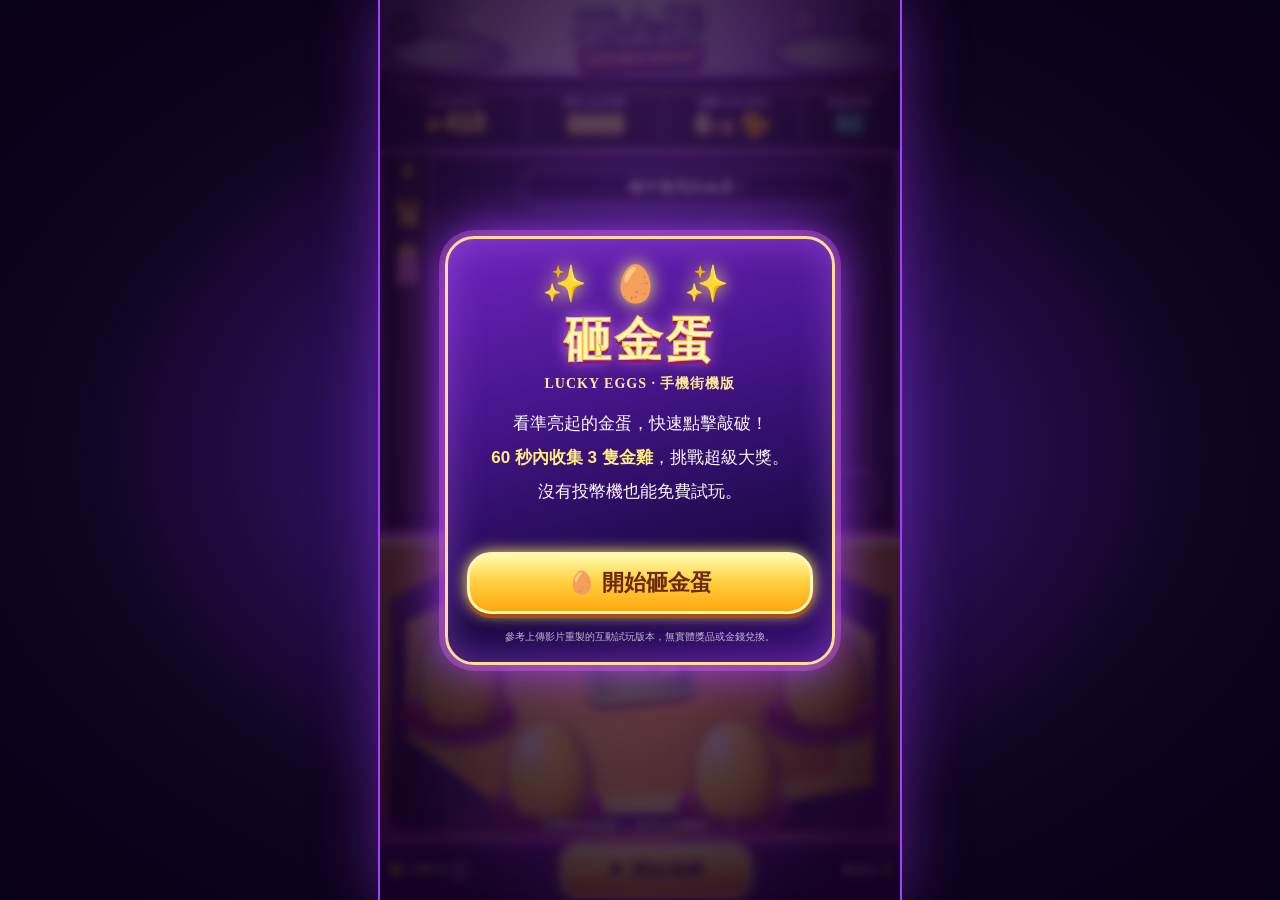
==== index.html @ d040d7f3 "Add files via upload" ====
<!doctype html>
<html lang="zh-Hant">
<head>
  <meta charset="utf-8">
  <meta name="viewport" content="width=device-width, initial-scale=1, viewport-fit=cover, maximum-scale=1, user-scalable=no">
  <meta name="theme-color" content="#421b8f">
  <meta name="apple-mobile-web-app-capable" content="yes">
  <meta name="apple-mobile-web-app-status-bar-style" content="black-translucent">
  <meta name="apple-mobile-web-app-title" content="砸金蛋">
  <meta name="description" content="觸控六顆金蛋，挑戰在限時內收集三隻金雞！">
  <link rel="manifest" href="./manifest.webmanifest">
  <link rel="icon" href="./assets/icon.svg" type="image/svg+xml">
  <link rel="stylesheet" href="./styles.css">
  <script src="./game.js" defer></script>
  <title>砸金蛋 Lucky Eggs｜手機遊戲</title>
</head>
<body>
  <main class="cabinet" id="app" aria-label="砸金蛋手機遊戲">
    <header class="marquee">
      <div class="little-egg left" aria-hidden="true">✦</div>
      <div class="logo">
        <span class="logo-cn">砸金蛋</span>
        <span class="logo-en">LUCKY EGGS</span>
      </div>
      <div class="little-egg right" aria-hidden="true">✦</div>
      <button class="round-icon audio-button" id="audioButton" aria-label="開啟或關閉音效" title="切換音效">🔊</button>
      <button class="round-icon help-button" id="helpButton" aria-label="遊戲說明" title="遊戲說明">?</button>
    </header>

    <div class="scorebar" aria-live="off">
      <div class="score-cell jackpot-cell"><span class="score-label">JACKPOT</span><b><span class="coin-glyph">★</span><span id="jackpotValue">410</span></b></div>
      <div class="score-cell"><span class="score-label">得分 SCORE</span><b id="scoreValue">0000</b></div>
      <div class="score-cell golden-cell"><span class="score-label">金雞 GOLDEN</span><b><span id="goldValue">0</span><small> / 3</small> 🐤</b></div>
      <div class="score-cell time-cell"><span class="score-label">剩餘時間</span><b id="timeValue">60</b></div>
    </div>

    <section class="video-scene" id="scene" aria-label="金蛋獎台">
      <div class="ribbon-left"><span>➜</span><strong>集滿 <em>3</em> 隻金雞</strong><strong>挑戰超級大獎</strong></div>
      <div class="scene-lights" aria-hidden="true"></div>
      <div class="scene-info" id="sceneInfo">敲中發亮的金蛋！</div>
      <div class="stage-spot s1" data-stage="0"></div>
      <div class="stage-spot s2" data-stage="1"></div>
      <div class="stage-spot s3" data-stage="2"></div>
      <div class="stage-spot s4" data-stage="3"></div>
      <div class="stage-spot s5" data-stage="4"></div>
      <div class="stage-spot s6" data-stage="5"></div>
      <div class="center-flash" id="centerFlash" aria-hidden="true"><div class="flash-egg">🥚</div><div class="flash-label"></div></div>
      <div class="stage-message" id="stageMessage" aria-live="polite">準備好就開始遊戲</div>
      <div class="round-progress" aria-label="回合進度"><div id="roundProgress"></div></div>
    </section>

    <section class="egg-console" aria-label="敲擊控制盤">
      <div class="console-outline" aria-hidden="true"></div>
      <div class="console-sparkles" aria-hidden="true">✦ <span>✧</span> ✦</div>
      <div class="egg-grid" id="eggGrid">
        <button type="button" class="egg-button e1" data-index="0" aria-label="敲擊第1顆金蛋"><span class="ring"></span><span class="egg-shape"><i></i></span><span class="egg-number">1</span></button>
        <button type="button" class="egg-button e2" data-index="1" aria-label="敲擊第2顆金蛋"><span class="ring"></span><span class="egg-shape"><i></i></span><span class="egg-number">2</span></button>
        <button type="button" class="egg-button e3" data-index="2" aria-label="敲擊第3顆金蛋"><span class="ring"></span><span class="egg-shape"><i></i></span><span class="egg-number">3</span></button>
        <button type="button" class="egg-button e4" data-index="3" aria-label="敲擊第4顆金蛋"><span class="ring"></span><span class="egg-shape"><i></i></span><span class="egg-number">4</span></button>
        <button type="button" class="egg-button e5" data-index="4" aria-label="敲擊第5顆金蛋"><span class="ring"></span><span class="egg-shape"><i></i></span><span class="egg-number">5</span></button>
        <button type="button" class="egg-button e6" data-index="5" aria-label="敲擊第6顆金蛋"><span class="ring"></span><span class="egg-shape"><i></i></span><span class="egg-number">6</span></button>
      </div>
      <div class="coin-basket" aria-hidden="true"><span class="basket-rim"></span><span class="basket-coins">🪙 🪙 🪙</span><span class="basket-label">LUCKY</span></div>
      <div class="console-tip" id="consoleTip">點擊發光金蛋 ・ 也可以按鍵盤 1～6</div>
    </section>

    <footer class="machine-footer">
      <div class="credit-count">🪙 代幣 <strong id="creditValue">5</strong> <button id="addCoinButton" type="button" aria-label="增加試玩代幣">＋</button></div>
      <button class="start-button" id="startButton" type="button">▶ 開始遊戲</button>
      <div class="best-count">最高分 <strong id="bestValue">0</strong></div>
    </footer>

    <canvas id="particleCanvas" aria-hidden="true"></canvas>

    <div class="modal-layer" id="modalLayer">
      <div class="modal-shade"></div>
      <div class="modal-card" role="dialog" aria-modal="true" aria-labelledby="modalTitle">
        <div class="modal-deco">✨ 🥚 ✨</div>
        <h1 id="modalTitle">砸金蛋</h1>
        <p class="modal-lead" id="modalLead">Lucky Eggs · 手機街機版</p>
        <div class="modal-description" id="modalDescription">
          看準亮起的金蛋，快速點擊敲破！<br>
          <b>60 秒內收集 3 隻金雞</b>，挑戰超級大獎。<br>
          沒有投幣機也能免費試玩。
        </div>
        <div class="modal-stats" id="modalStats" hidden></div>
        <button class="modal-play" id="modalAction" type="button">🥚 開始砸金蛋</button>
        <button class="modal-secondary" id="modalSecondary" type="button" hidden>返回遊戲</button>
        <p class="modal-footnote" id="modalFootnote">參考上傳影片重製的互動試玩版本，無實體獎品或金錢兌換。</p>
      </div>
    </div>
  </main>
</body>
</html>
---- styles.css ----
:root{color-scheme:dark;--gold:#fff37d;--orange:#ffc42d;--pink:#ff61ed;--purple:#51209b;--night:#180737;--ink:#0b0620;font-family:-apple-system,BlinkMacSystemFont,"Noto Sans TC","Microsoft JhengHei",Arial,sans-serif;-webkit-tap-highlight-color:transparent}
*{box-sizing:border-box}html,body{margin:0;padding:0;width:100%;height:100%;overflow:hidden}body{background:radial-gradient(ellipse at center,#471c93,#100421 63%,#080015);touch-action:manipulation;-webkit-user-select:none;user-select:none}button{font:inherit;cursor:pointer;touch-action:manipulation}button:focus-visible{outline:3px solid #fff;outline-offset:3px}button:disabled{cursor:default}
.cabinet{position:relative;isolation:isolate;width:100%;max-width:520px;height:100vh;height:100dvh;margin:0 auto;padding-top:env(safe-area-inset-top,0px);padding-bottom:env(safe-area-inset-bottom,0px);overflow:hidden;display:grid;grid-template-rows:9% 8% 42% 34% 7%;color:#fff;box-shadow:0 0 0 2px #a93dff,0 0 60px #a53bff77, inset 0 0 24px #b158ff77;background:linear-gradient(96deg,#531aba 0%,#23064f 7%,#14082f 50%,#220a51 94%,#6c23c9 100%)}
.cabinet:before{content:"";position:absolute;inset:0 0 auto;height:18%;pointer-events:none;z-index:1;background:radial-gradient(ellipse at 50% -10%,#fabcff99,transparent 66%)}
.marquee{position:relative;z-index:4;min-height:0;display:flex;align-items:center;justify-content:center;background:linear-gradient(100deg,#7042d2 0%,#e9b9ff 18%,#fbecff 49%,#ca85fa 77%,#673acc);border-radius:0 0 22% 22%/0 0 16% 16%;border-bottom:4px solid #6620a2;box-shadow:0 5px 0 #250a53,0 7px 16px #ff79e3ab,inset 0 -7px 10px #bc60ecbb;overflow:hidden}
.marquee:before,.marquee:after{content:"";position:absolute;bottom:8%;width:21%;height:36%;border-radius:50%;border:4px solid #ab66e5;background:radial-gradient(circle at 34% 27%,#fff5ff,#be87ef 65%,#8b4dcc);box-shadow:0 2px 8px #2a0568;opacity:.9}.marquee:before{left:2%}.marquee:after{right:2%}
.logo{z-index:2;text-align:center;transform:rotate(-2deg);line-height:1;filter:drop-shadow(0 3px 1px #2a115c)}.logo-cn{display:block;font-weight:1000;letter-spacing:1px;font-size:clamp(24px,8vw,42px);white-space:nowrap;color:#fff8ff;-webkit-text-stroke:2px #7448b9;text-shadow:2px 3px #5714b0,-2px -1px #e8b4ff,0 0 16px #fff}.logo-en{display:inline-block;margin-top:1px;min-width:106px;padding:2px 14px 3px;background:linear-gradient(#e764dd,#9529bd);clip-path:polygon(0 0,100% 0,94% 100%,6% 100%);font-family:Georgia,serif;font-size:clamp(9px,2.8vw,14px);letter-spacing:1.2px;font-weight:1000;color:#fff7bf;text-shadow:0 2px #58217c}
.little-egg{position:absolute;top:12%;z-index:0;color:#fff;font-size:18px;text-shadow:0 0 8px #fff}.little-egg.left{left:17%}.little-egg.right{right:17%}
.round-icon{position:absolute;z-index:8;top:13%;height:31px;width:31px;border-radius:50%;border:1px solid #fff7d3a3;background:#49197fbb;color:#ffedff;box-shadow:0 2px 5px #350e52;font-size:16px;display:grid;place-items:center}.audio-button{left:9px}.help-button{right:9px;font-weight:900}
.scorebar{min-height:0;z-index:3;position:relative;display:grid;grid-template-columns:1.14fr 1.1fr 1.1fr .75fr;gap:3px;padding:7px 5px 5px;background:linear-gradient(#241039,#33146d 55%,#27093d);border-bottom:3px solid #bd74ff;box-shadow:0 4px 12px #dd32ff77}
.score-cell{min-width:0;display:flex;flex-direction:column;justify-content:center;align-items:center;border-radius:9px;border:1px solid #d17df87a;background:linear-gradient(180deg,#3e195fcf,#140b32ed);box-shadow:inset 0 1px 8px #9361de33}
.score-label{white-space:nowrap;font-size:clamp(8px,2.1vw,11px);font-weight:900;color:#e6afff;text-shadow:0 0 4px #c95dff}.score-cell b{font-weight:1000;white-space:nowrap;font-size:clamp(17px,5vw,25px);color:#fff2a5;font-variant-numeric:tabular-nums;text-shadow:0 0 8px #ffba24,0 2px #b96d00}.golden-cell b{color:#fffaf4}.golden-cell b small{font-size:.65em;color:#ffa6ee}.time-cell b{color:#8dfbff;text-shadow:0 0 9px #00d9f7}.time-cell.urgent b{color:#ff6d82;animation:danger .45s ease-in-out infinite alternate}.coin-glyph{color:#ffcf42;font-size:.77em;margin-right:2px}
.video-scene{min-height:0;position:relative;overflow:hidden;background:radial-gradient(ellipse at 50% 70%,#b71bfc66,transparent 75%),url('./assets/arcade-stage.webp') center center / 100% 100% no-repeat,#211155;border-right:5px solid #a55efd;border-left:5px solid #6f20b6;box-shadow:inset 0 0 26px #27094e,inset 0 -20px 45px #190327}
.video-scene:before{content:"";inset:0;position:absolute;pointer-events:none;background:linear-gradient(90deg,#18013aa3 0,transparent 17%,transparent 80%,#160535aa 100%),linear-gradient(0deg,#140426d2,transparent 25%,transparent 85%,#18092abb);z-index:1}
.video-scene:after{content:"";inset:0;position:absolute;pointer-events:none;z-index:1;opacity:.3;background-image:radial-gradient(circle,#fff 1.2px,transparent 1.7px),radial-gradient(circle,#fd9bff 2px,transparent 3px);background-size:45px 55px,97px 89px;background-position:10px 7px,18px 33px;animation:twinkle 4s infinite alternate}
.ribbon-left{position:absolute;top:0;bottom:5%;left:0;z-index:4;writing-mode:vertical-rl;display:flex;align-items:center;gap:5px;padding:8px 5px 7px;background:linear-gradient(90deg,#080512,#3a1c38,#120820);border-right:2px solid #b35cfe;box-shadow:4px 0 8px #310a4d;letter-spacing:2px;font-weight:1000;font-size:clamp(14px,4vw,21px)}.ribbon-left strong:first-of-type{color:#ffd733;text-shadow:1px 2px #42220a}.ribbon-left strong:last-of-type{color:#ff8ada;text-shadow:-1px -1px #fff0c9,1px 2px #580c5a}.ribbon-left em{font-style:normal;font-size:1.45em}.ribbon-left>span{color:#ffd34a}
.scene-lights{position:absolute;inset:5% 0 0 11%;opacity:.45;pointer-events:none;background:conic-gradient(from 0deg at 50% 38%,transparent 0 25deg,#d57fff33 27deg,transparent 50deg,#a9a6ff26 75deg,transparent 100deg,#ffd6ff33 130deg,transparent 145deg,transparent 360deg);animation:rotateLights 16s linear infinite}
.scene-info{position:absolute;z-index:5;top:5%;left:27%;width:65%;padding:5px 6px;text-align:center;border:1px solid #e99ff780;border-radius:50px;background:#270554c7;color:#ffe5fc;font-size:clamp(11px,2.6vw,15px);font-weight:900;box-shadow:0 0 15px #893ef7;animation:popIn .3s both;white-space:nowrap}
.stage-spot{position:absolute;z-index:3;width:15%;aspect-ratio:1;opacity:0;transform:translate(-50%,-50%) scale(.4);border:4px solid #fbf7ae;border-radius:50%;background:radial-gradient(circle,#fff7ac 0,#ffb400a5 27%,#fc15e055 45%,transparent 70%);box-shadow:0 0 12px 9px #ffeb59,0 0 28px 16px #ee40fb;pointer-events:none;transition:opacity .15s,transform .15s}.stage-spot.active{opacity:1;transform:translate(-50%,-50%) scale(1.2);animation:spotPulse .6s linear infinite alternate}.stage-spot.s1{left:37%;top:61%}.stage-spot.s2{left:68%;top:61%}.stage-spot.s3{left:18%;top:72%}.stage-spot.s4{left:85%;top:72%}.stage-spot.s5{left:37%;top:82%}.stage-spot.s6{left:70%;top:82%}
.center-flash{position:absolute;z-index:11;left:55%;top:52%;transform:translate(-50%,-50%) scale(.3);opacity:0;pointer-events:none;text-align:center;transition:opacity .14s,transform .18s}.center-flash.show{opacity:1;transform:translate(-50%,-50%) scale(1)}.flash-egg{font-size:clamp(63px,20vw,100px);line-height:1.1;filter:drop-shadow(0 0 25px #ffee3f) drop-shadow(0 0 10px #f877ff);animation:eggBurst .6s ease-out}.flash-label{color:#fff8ad;font-size:clamp(18px,6vw,28px);font-weight:1000;-webkit-text-stroke:1px #a8388c;text-shadow:0 0 12px #ff8eee,0 3px #6b1981;white-space:nowrap}
.stage-message{position:absolute;z-index:5;bottom:6%;left:24%;width:73%;font-size:clamp(12px,3.2vw,17px);font-weight:1000;text-align:center;padding:6px 9px;border-radius:16px;color:#fff8cc;background:#36105ccf;border:1px solid #d083f7;box-shadow:0 0 12px #d03dff79;text-shadow:0 0 5px #ff7ed0;pointer-events:none}
.round-progress{position:absolute;z-index:6;left:16%;bottom:1.5%;height:4px;width:79%;overflow:hidden;border-radius:6px;background:#b678ca54}.round-progress>div{width:0;height:100%;background:linear-gradient(90deg,#7cf7ff,#fff2ad,#ff5fff);box-shadow:0 0 10px #ff93fe;transition:width .1s linear}
.egg-console{min-height:0;position:relative;overflow:hidden;background:radial-gradient(ellipse at 52% 27%,#ffe38c 0%,#eebc2d 35%,#d28a16 70%,#7c25af 99%);border-top:7px solid #f65ee6;box-shadow:inset 0 7px 7px #fffd9b,0 -7px 23px #fc37fd}
.egg-console:before{position:absolute;content:"";inset:1% 2% 2%;border-radius:20px;background:linear-gradient(105deg,#71219a,#140b48 14%,#502387 26%,#7334aa 45%,#320660 67%,#250a51 83%,#7216be);clip-path:polygon(24% 0,75% 0,100% 20%,100% 100%,0 100%,0 20%);box-shadow:0 0 20px #400b5d;opacity:.93}
.console-outline{position:absolute;inset:8% 5% 8%;background:linear-gradient(125deg,#fada58,#ffb524 40%,#ffe86e 70%,#f0a014);clip-path:polygon(27% 0%,75% 0%,100% 29%,100% 89%,68% 100%,22% 100%,0% 70%,0% 24%);filter:drop-shadow(0 6px 5px #1d0b21)}
.console-outline:after{content:"";position:absolute;inset:8%;background:linear-gradient(120deg,#fbcf58,#f5ad24 57%,#d67914);clip-path:polygon(23% 0,73% 0,100% 30%,100% 90%,65% 100%,20% 100%,0 70%,0 25%)}
.console-sparkles{position:absolute;z-index:2;width:100%;text-align:center;top:16%;color:#fffaac;font-size:18px;letter-spacing:50px;opacity:.6;animation:twinkle 1.5s infinite alternate}.console-sparkles span{position:relative;top:35px;color:#fff}
.egg-grid{position:absolute;z-index:4;inset:0}.egg-button{position:absolute;width:24%;height:39%;border:0;background:transparent;color:#fff;outline-offset:2px;filter:drop-shadow(0 4px 5px #5d1553);transform:translate(-50%,-50%);transition:filter .12s,scale .1s}.egg-button:active{scale:.94}.egg-button.e1{left:32%;top:20%}.egg-button.e2{left:68%;top:20%}.egg-button.e3{left:15%;top:48%}.egg-button.e4{left:85%;top:48%}.egg-button.e5{left:32%;top:79%}.egg-button.e6{left:68%;top:79%}
.egg-button .ring{position:absolute;z-index:0;left:5%;right:5%;bottom:2%;height:41%;border-radius:50%;background:linear-gradient(#f84bf1,#b81382 48%,#6d0049);border:3px solid #d851a1;box-shadow:inset 0 -7px 7px #70063b,0 3px 3px #7f116d}
.egg-button .ring:after{content:"";position:absolute;inset:13% 8% 22%;border:3px solid #ffaa3d;border-radius:50%;background:#7c0d6e}
.egg-shape{z-index:2;position:absolute;left:19%;right:19%;top:4%;bottom:12%;border-radius:53% 53% 45% 45%/59% 59% 40% 40%;background:radial-gradient(ellipse at 28% 23%,#fffbc3 0%,#ffe679 13%,#ffdf22 39%,#f9b00c 71%,#bc6b06 95%);transform:rotate(-3deg);border:1px solid #f6ba17;box-shadow:inset -5px -5px 12px #9b5c0588,inset 2px 3px 8px #fffac7a8,6px 6px 8px #7a4a08a8,0 0 1px #fff}
.egg-shape i{position:absolute;top:14%;left:23%;width:21%;height:29%;border-radius:50%;background:linear-gradient(140deg,#fffedfbb,#fffbc400);transform:rotate(23deg);filter:blur(3px)}.egg-number{position:absolute;z-index:3;bottom:14%;left:50%;transform:translateX(-50%);font-size:clamp(10px,2.4vw,14px);font-weight:1000;color:#fff6ad;text-shadow:0 2px 3px #9c5912,0 0 3px #633d08}
.egg-button.lit{filter:drop-shadow(0 0 8px #fff59a) drop-shadow(0 0 17px #ffff38) drop-shadow(0 2px 4px #8c0c42);animation:eggPulse .46s ease-in-out infinite alternate;z-index:6}.egg-button.lit .egg-shape{background:radial-gradient(ellipse at 28% 23%,#ffffff 0,#fff7af 18%,#fff63a 46%,#ffcd06 75%,#e68a00 100%);box-shadow:inset -4px -3px 13px #ff900c,inset 5px 8px 14px #fff,0 0 24px #ffde57,0 0 40px #f6e43f}.egg-button.lit .ring{border-color:#fffcb9;box-shadow:0 0 15px 6px #fff57b,inset 0 0 12px #ffffa9}
.egg-button.cracked .egg-shape{animation:crackShake .45s ease-out}.egg-button.cracked .egg-shape:after{content:"";position:absolute;inset:22% 26% 15% 30%;background:#fff9cc;clip-path:polygon(30% 0,55% 23%,39% 35%,75% 56%,44% 72%,62% 100%,28% 68%,49% 55%,11% 37%,44% 27%);filter:drop-shadow(0 0 4px #fff)}
.egg-button.missed{filter:grayscale(.5) brightness(.75);animation:crackShake .3s}
.coin-basket{z-index:3;position:absolute;left:50%;top:43%;transform:translate(-50%,-50%) rotate(-6deg);width:21%;height:22%;border-radius:8px 8px 16px 16px;background:linear-gradient(96deg,#587c17,#95c423,#7eaf13,#43680c);box-shadow:inset 2px 4px 9px #dbfb5388,0 5px 6px #3a2417;border:3px solid #cee75d;display:flex;flex-direction:column;align-items:center;justify-content:center;overflow:hidden}.basket-rim{position:absolute;inset:0 0 auto;height:24%;background:#d4ed67;transform:skewY(-8deg)}.basket-coins{font-size:clamp(11px,3.7vw,19px);z-index:1;white-space:nowrap;transform:rotate(11deg)}.basket-label{z-index:1;font-family:Georgia,serif;font-size:8px;color:#e7ff8f;letter-spacing:1px;font-weight:900}
.console-tip{position:absolute;left:2%;right:2%;z-index:6;bottom:1.5%;height:15px;text-align:center;color:#fff4bf;text-shadow:0 1px 3px #200630;font-size:clamp(9px,2.5vw,12px);font-weight:800;pointer-events:none}
.machine-footer{z-index:6;min-height:0;position:relative;display:flex;justify-content:space-between;gap:4px;align-items:center;padding:3px 8px;background:linear-gradient(#8f22a9,#370d72 25%,#2a075d 95%);border-top:3px solid #ef77fc;box-shadow:0 -4px 14px #ae16d3aa}.credit-count,.best-count{display:flex;align-items:center;justify-content:center;gap:3px;font-size:clamp(9px,2.5vw,13px);font-weight:900;white-space:nowrap;color:#ffd5f7}.credit-count strong,.best-count strong{color:#fff5a0;font-size:1.2em}.credit-count button{border:1px solid #ffe3ae;background:#6c1fc4;border-radius:50%;color:#fff;font-size:17px;font-weight:900;width:23px;height:23px;line-height:15px;padding:0}.start-button{align-self:stretch;flex:1;max-width:190px;border-radius:18px;border:2px solid #fffbc1;padding:1px 4px;background:linear-gradient(180deg,#fffd9e,#ffe136 40%,#e58e07 80%);font-size:clamp(12px,3.3vw,18px);font-weight:1000;color:#63210a;text-shadow:0 1px #fff8ab;box-shadow:0 3px 0 #962f15,0 0 14px #ffb738}.start-button:active,.modal-play:active{transform:translateY(2px)}
#particleCanvas{position:absolute;inset:0;z-index:14;pointer-events:none;width:100%;height:100%}
.modal-layer{position:absolute;inset:0;z-index:20;display:flex;align-items:center;justify-content:center;padding:18px;background:#14062770;backdrop-filter:blur(4px);-webkit-backdrop-filter:blur(4px)}.modal-layer[hidden]{display:none}.modal-shade{position:absolute;inset:0;background:radial-gradient(ellipse at 50% 45%,#9048d155,#12001acc 85%)}.modal-card{position:relative;width:min(94%,390px);padding:24px 19px 17px;border-radius:29px;border:3px solid #ffdb9b;background:linear-gradient(165deg,#6e24bc 0%,#49168f 34%,#1b0946 75%,#3b0d77 100%);box-shadow:0 0 0 6px #ea69ff52,0 0 48px #a440fd,inset 0 0 36px #bd69ef66;text-align:center;animation:popIn .3s ease-out}
.modal-deco{font-size:36px;filter:drop-shadow(0 0 9px #fff06a);letter-spacing:8px}.modal-card h1{font-size:clamp(32px,10vw,47px);letter-spacing:4px;margin:4px 0 0;color:#fff6b6;-webkit-text-stroke:1px #ffb832;text-shadow:0 4px #8a187f,0 0 16px #e781e6}.modal-lead{font-family:Georgia,serif;letter-spacing:1px;text-transform:uppercase;color:#ffe898;font-weight:800;margin:3px 0 14px;font-size:14px}.modal-description{line-height:2;font-size:clamp(14px,3.6vw,17px);color:#fff7ff}.modal-description b{color:#ffee7d}.modal-stats{display:grid;grid-template-columns:1fr 1fr;gap:8px;margin:12px 0;color:#ffe89a;font-weight:900}.modal-stats>span{padding:9px 4px;background:#1e0b53;border:1px solid #d970e9;border-radius:9px}.modal-play{border:3px solid #fff7b8;background:linear-gradient(#fffcac,#ffd245 45%,#ffa70c);box-shadow:0 4px #a94f0c,0 0 15px #ffe75a;padding:13px 16px;border-radius:24px;margin-top:19px;width:100%;font-size:clamp(17px,4.4vw,22px);color:#6d2807;font-weight:1000}.modal-secondary{border:0;background:transparent;text-decoration:underline;color:#fbceff;margin-top:12px;padding:6px}.modal-footnote{font-size:10px;line-height:1.6;opacity:.7;margin:15px 0 0}
@keyframes twinkle{from{opacity:.18}to{opacity:.6}}@keyframes rotateLights{to{transform:rotate(360deg)}}@keyframes eggPulse{to{filter:drop-shadow(0 0 15px #fff) drop-shadow(0 0 29px #fff530)}}@keyframes spotPulse{to{filter:brightness(1.9);scale:1.15}}@keyframes crackShake{0%,100%{transform:rotate(-3deg)}20%{transform:rotate(-18deg) translateX(-4px)}45%{transform:rotate(15deg) translateX(6px)}70%{transform:rotate(-9deg)}}@keyframes eggBurst{0%{transform:scale(.2) rotate(-20deg)}50%{transform:scale(1.3) rotate(10deg)}100%{transform:scale(1)}}@keyframes popIn{from{opacity:0;transform:scale(.86)}to{opacity:1;transform:scale(1)}}@keyframes danger{to{filter:brightness(2.3)}}
@media(max-height:720px){.modal-card{padding:13px 14px}.modal-deco{font-size:24px}.modal-card h1{font-size:30px}.modal-description{font-size:13px;line-height:1.7}.modal-play{margin-top:9px;padding:8px}.modal-footnote{margin-top:8px}.egg-button{height:41%;width:22%}}
@media(prefers-reduced-motion:reduce){.scene-lights,.stage-spot.active,.egg-button.lit,.console-sparkles{animation-duration:4s}}
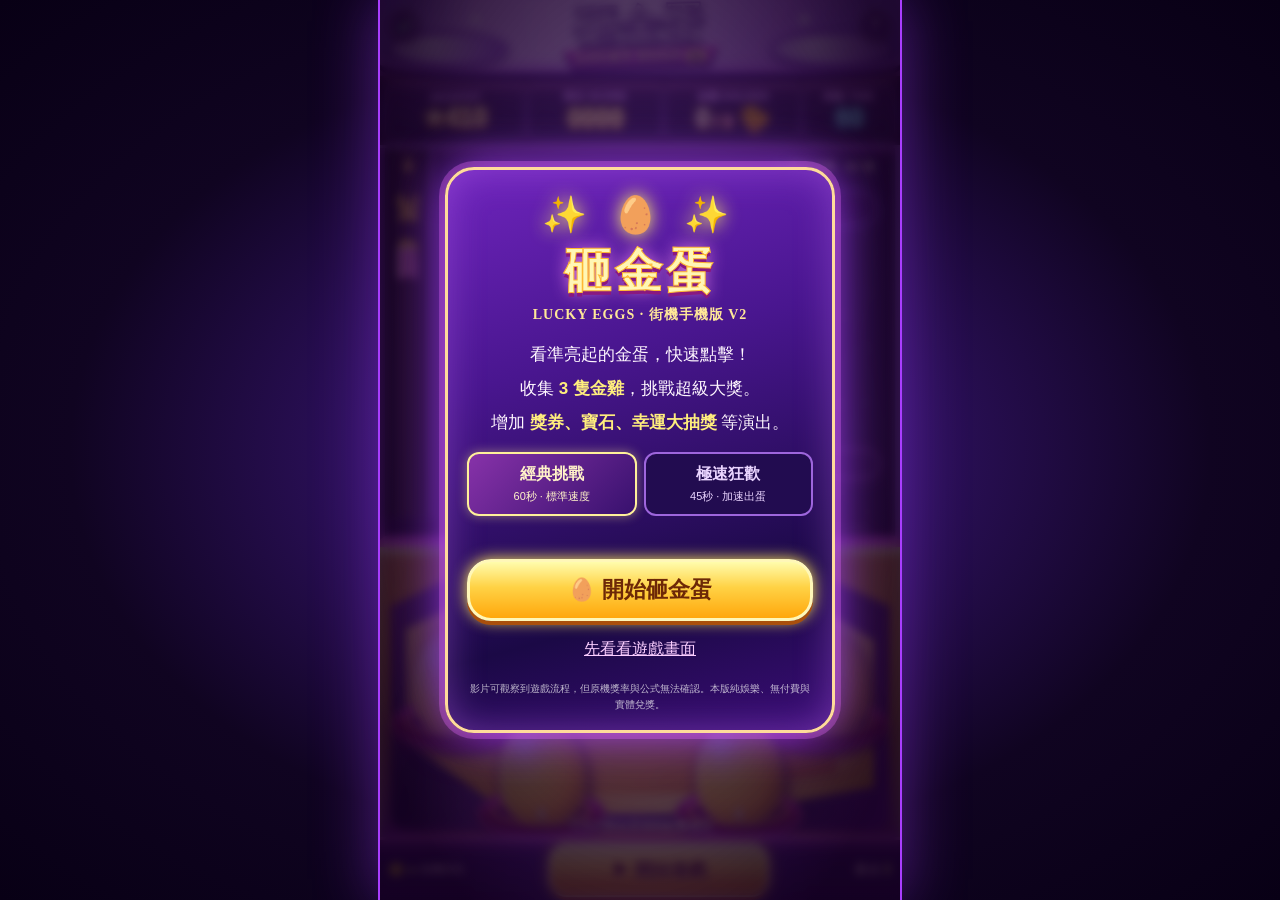
==== commit fe1cf8ca: "Add files via upload" ====
--- a/index.html
+++ b/index.html
@@ -2,93 +2,111 @@
 <html lang="zh-Hant">
 <head>
   <meta charset="utf-8">
-  <meta name="viewport" content="width=device-width, initial-scale=1, viewport-fit=cover, maximum-scale=1, user-scalable=no">
-  <meta name="theme-color" content="#421b8f">
+  <meta name="viewport" content="width=device-width,initial-scale=1,minimum-scale=1,maximum-scale=1,user-scalable=no,viewport-fit=cover">
+  <meta name="theme-color" content="#261054">
   <meta name="apple-mobile-web-app-capable" content="yes">
   <meta name="apple-mobile-web-app-status-bar-style" content="black-translucent">
-  <meta name="apple-mobile-web-app-title" content="砸金蛋">
-  <meta name="description" content="觸控六顆金蛋，挑戰在限時內收集三隻金雞！">
+  <meta name="apple-mobile-web-app-title" content="砸金蛋 V2">
+  <meta name="description" content="六顆金蛋觸控遊戲：敲蛋、集獎券、獲得寶石、挑戰三隻金雞與幸運大抽獎。無付費及兌現。">
   <link rel="manifest" href="./manifest.webmanifest">
   <link rel="icon" href="./assets/icon.svg" type="image/svg+xml">
   <link rel="stylesheet" href="./styles.css">
   <script src="./game.js" defer></script>
-  <title>砸金蛋 Lucky Eggs｜手機遊戲</title>
+  <title>砸金蛋 Lucky Eggs V2｜手機街機遊戲</title>
 </head>
 <body>
-  <main class="cabinet" id="app" aria-label="砸金蛋手機遊戲">
-    <header class="marquee">
-      <div class="little-egg left" aria-hidden="true">✦</div>
-      <div class="logo">
-        <span class="logo-cn">砸金蛋</span>
-        <span class="logo-en">LUCKY EGGS</span>
+<main class="cabinet" id="app" aria-label="砸金蛋手機街機">
+  <header class="marquee" aria-label="砸金蛋 Lucky Eggs">
+    <div class="little-egg left" aria-hidden="true">✦</div>
+    <div class="logo"><span class="logo-cn">砸金蛋</span><span class="logo-en">LUCKY EGGS <small>V2</small></span></div>
+    <div class="little-egg right" aria-hidden="true">✦</div>
+    <button class="round-icon audio-button" id="audioButton" type="button" aria-label="切換遊戲音效">🔊</button>
+    <button class="round-icon help-button" id="helpButton" type="button" aria-label="查看玩法說明">?</button>
+  </header>
+
+  <div class="scorebar" aria-label="遊戲狀態">
+    <div class="score-cell jackpot-cell"><span class="score-label">JACKPOT</span><b>★<span id="jackpotValue">410</span></b></div>
+    <div class="score-cell"><span class="score-label">得分 SCORE</span><b id="scoreValue">0000</b></div>
+    <div class="score-cell golden-cell"><span class="score-label">金雞 GOLDEN</span><b><span id="goldValue">0</span><small> / 3</small> 🐤</b></div>
+    <div class="score-cell time-cell"><span class="score-label">倒數 TIME</span><b id="timeValue">60</b></div>
+  </div>
+
+  <section class="video-scene" id="scene" aria-label="遊戲動畫螢幕">
+    <div class="ribbon-left" aria-label="集滿三隻金雞，挑戰超級大獎"><span>➜</span><strong>集滿 <em>3</em> 隻金雞</strong><strong>挑戰超級大獎</strong></div>
+    <div class="scene-lights" aria-hidden="true"></div>
+    <div class="arcade-status"><span class="status-led"></span><span id="modeLabel">經典模式 · 60 秒</span></div>
+    <div class="scene-info" id="sceneInfo" aria-live="polite">看準亮起的金蛋，立即點擊！</div>
+    <div class="stage-spot s1" data-stage="0"><span>1</span></div>
+    <div class="stage-spot s2" data-stage="1"><span>2</span></div>
+    <div class="stage-spot s3" data-stage="2"><span>3</span></div>
+    <div class="stage-spot s4" data-stage="3"><span>4</span></div>
+    <div class="stage-spot s5" data-stage="4"><span>5</span></div>
+    <div class="stage-spot s6" data-stage="5"><span>6</span></div>
+    <div class="center-flash" id="centerFlash" aria-hidden="true"><div class="flash-egg">🥚</div><div class="flash-label"></div></div>
+    <div class="reward-stage" id="rewardStage" aria-live="polite" aria-atomic="true" hidden>
+      <div class="reward-aura"></div>
+      <div class="reward-hero" id="rewardHero">🥚</div>
+      <div class="reward-kicker" id="rewardKicker">LUCKY EGGS</div>
+      <div class="reward-title" id="rewardTitle">幸運大抽獎</div>
+      <div class="reward-value" id="rewardValue">+36</div>
+      <div class="reward-subtitle" id="rewardSubtitle">張獎券</div>
+      <div class="ticket-rain" id="ticketRain" aria-hidden="true"></div>
+    </div>
+    <div class="big-countdown" id="bigCountdown" aria-hidden="true" hidden>3</div>
+    <div class="stage-message" id="stageMessage" aria-live="polite">集滿 3 隻金雞，挑戰超級大獎！</div>
+    <div class="scene-bottom">
+      <div class="ticket-chip">🎟 <span id="ticketValue">0</span> <small>獎券</small></div>
+      <div class="gem-chip">💎 <span id="gemValue">0</span> <small>寶石</small></div>
+      <div class="hit-chip">🔥 <span id="comboValue">0</span> <small>連擊</small></div>
+    </div>
+    <div class="round-progress"><div id="roundProgress"></div></div>
+  </section>
+
+  <section class="egg-console" aria-label="六顆可敲擊金蛋">
+    <div class="console-outline" aria-hidden="true"></div>
+    <div class="console-sparkles" aria-hidden="true">✦ <span>✧</span> ✦</div>
+    <div class="egg-grid" id="eggGrid">
+      <button type="button" class="egg-button e1" data-index="0" aria-label="敲擊第一顆金蛋"><span class="ring"></span><span class="egg-shape"><i></i></span><span class="egg-number">1</span></button>
+      <button type="button" class="egg-button e2" data-index="1" aria-label="敲擊第二顆金蛋"><span class="ring"></span><span class="egg-shape"><i></i></span><span class="egg-number">2</span></button>
+      <button type="button" class="egg-button e3" data-index="2" aria-label="敲擊第三顆金蛋"><span class="ring"></span><span class="egg-shape"><i></i></span><span class="egg-number">3</span></button>
+      <button type="button" class="egg-button e4" data-index="3" aria-label="敲擊第四顆金蛋"><span class="ring"></span><span class="egg-shape"><i></i></span><span class="egg-number">4</span></button>
+      <button type="button" class="egg-button e5" data-index="4" aria-label="敲擊第五顆金蛋"><span class="ring"></span><span class="egg-shape"><i></i></span><span class="egg-number">5</span></button>
+      <button type="button" class="egg-button e6" data-index="5" aria-label="敲擊第六顆金蛋"><span class="ring"></span><span class="egg-shape"><i></i></span><span class="egg-number">6</span></button>
+    </div>
+    <div class="coin-basket" aria-hidden="true"><span class="basket-rim"></span><span class="basket-coins">🪙 🪙 🪙</span><span class="basket-label">LUCKY</span></div>
+    <div class="console-tip" id="consoleTip">螢幕亮哪顆蛋，就點下方對應位置</div>
+  </section>
+
+  <footer class="machine-footer">
+    <div class="credit-count">🪙 <strong id="creditValue">∞</strong><small>免費試玩</small></div>
+    <button class="start-button" id="startButton" type="button">▶ 開始遊戲</button>
+    <div class="best-count">最佳 <strong id="bestValue">0</strong></div>
+  </footer>
+
+  <div class="toast" id="toast" role="status" aria-live="polite"></div>
+  <canvas id="particleCanvas" aria-hidden="true"></canvas>
+  <div class="modal-layer" id="modalLayer">
+    <div class="modal-shade"></div>
+    <div class="modal-card" role="dialog" aria-modal="true" aria-labelledby="modalTitle">
+      <div class="modal-deco" id="modalDeco">✨ 🥚 ✨</div>
+      <h1 id="modalTitle">砸金蛋</h1>
+      <p class="modal-lead" id="modalLead">LUCKY EGGS · 街機手機版 V2</p>
+      <div class="modal-description" id="modalDescription">
+        看準亮起的金蛋，快速敲擊！<br>
+        收集 <b>3 隻金雞</b> 挑戰超級大獎。<br>
+        加入 <b>獎券、寶石、幸運大抽獎</b> 等玩法。
       </div>
-      <div class="little-egg right" aria-hidden="true">✦</div>
-      <button class="round-icon audio-button" id="audioButton" aria-label="開啟或關閉音效" title="切換音效">🔊</button>
-      <button class="round-icon help-button" id="helpButton" aria-label="遊戲說明" title="遊戲說明">?</button>
-    </header>
-
-    <div class="scorebar" aria-live="off">
-      <div class="score-cell jackpot-cell"><span class="score-label">JACKPOT</span><b><span class="coin-glyph">★</span><span id="jackpotValue">410</span></b></div>
-      <div class="score-cell"><span class="score-label">得分 SCORE</span><b id="scoreValue">0000</b></div>
-      <div class="score-cell golden-cell"><span class="score-label">金雞 GOLDEN</span><b><span id="goldValue">0</span><small> / 3</small> 🐤</b></div>
-      <div class="score-cell time-cell"><span class="score-label">剩餘時間</span><b id="timeValue">60</b></div>
+      <div class="mode-chooser" id="modeChooser" aria-label="選擇遊戲模式">
+        <button type="button" class="mode-choice selected" data-mode="classic" aria-pressed="true"><b>經典挑戰</b><small>60秒 · 標準速度</small></button>
+        <button type="button" class="mode-choice" data-mode="rush" aria-pressed="false"><b>極速狂歡</b><small>45秒 · 加速出蛋</small></button>
+      </div>
+      <div class="modal-stats" id="modalStats" hidden></div>
+      <button class="modal-play" id="modalAction" type="button">🥚 開始砸金蛋</button>
+      <button class="modal-secondary" id="modalSecondary" type="button" hidden>返回主畫面</button>
+      <button class="modal-share" id="modalShare" type="button" hidden>↗ 分享本局成績</button>
+      <p class="modal-footnote" id="modalFootnote">遊戲內獎券、寶石及彩金僅為虛擬分數，無現金、實體獎品或兌換機制。</p>
     </div>
-
-    <section class="video-scene" id="scene" aria-label="金蛋獎台">
-      <div class="ribbon-left"><span>➜</span><strong>集滿 <em>3</em> 隻金雞</strong><strong>挑戰超級大獎</strong></div>
-      <div class="scene-lights" aria-hidden="true"></div>
-      <div class="scene-info" id="sceneInfo">敲中發亮的金蛋！</div>
-      <div class="stage-spot s1" data-stage="0"></div>
-      <div class="stage-spot s2" data-stage="1"></div>
-      <div class="stage-spot s3" data-stage="2"></div>
-      <div class="stage-spot s4" data-stage="3"></div>
-      <div class="stage-spot s5" data-stage="4"></div>
-      <div class="stage-spot s6" data-stage="5"></div>
-      <div class="center-flash" id="centerFlash" aria-hidden="true"><div class="flash-egg">🥚</div><div class="flash-label"></div></div>
-      <div class="stage-message" id="stageMessage" aria-live="polite">準備好就開始遊戲</div>
-      <div class="round-progress" aria-label="回合進度"><div id="roundProgress"></div></div>
-    </section>
-
-    <section class="egg-console" aria-label="敲擊控制盤">
-      <div class="console-outline" aria-hidden="true"></div>
-      <div class="console-sparkles" aria-hidden="true">✦ <span>✧</span> ✦</div>
-      <div class="egg-grid" id="eggGrid">
-        <button type="button" class="egg-button e1" data-index="0" aria-label="敲擊第1顆金蛋"><span class="ring"></span><span class="egg-shape"><i></i></span><span class="egg-number">1</span></button>
-        <button type="button" class="egg-button e2" data-index="1" aria-label="敲擊第2顆金蛋"><span class="ring"></span><span class="egg-shape"><i></i></span><span class="egg-number">2</span></button>
-        <button type="button" class="egg-button e3" data-index="2" aria-label="敲擊第3顆金蛋"><span class="ring"></span><span class="egg-shape"><i></i></span><span class="egg-number">3</span></button>
-        <button type="button" class="egg-button e4" data-index="3" aria-label="敲擊第4顆金蛋"><span class="ring"></span><span class="egg-shape"><i></i></span><span class="egg-number">4</span></button>
-        <button type="button" class="egg-button e5" data-index="4" aria-label="敲擊第5顆金蛋"><span class="ring"></span><span class="egg-shape"><i></i></span><span class="egg-number">5</span></button>
-        <button type="button" class="egg-button e6" data-index="5" aria-label="敲擊第6顆金蛋"><span class="ring"></span><span class="egg-shape"><i></i></span><span class="egg-number">6</span></button>
-      </div>
-      <div class="coin-basket" aria-hidden="true"><span class="basket-rim"></span><span class="basket-coins">🪙 🪙 🪙</span><span class="basket-label">LUCKY</span></div>
-      <div class="console-tip" id="consoleTip">點擊發光金蛋 ・ 也可以按鍵盤 1～6</div>
-    </section>
-
-    <footer class="machine-footer">
-      <div class="credit-count">🪙 代幣 <strong id="creditValue">5</strong> <button id="addCoinButton" type="button" aria-label="增加試玩代幣">＋</button></div>
-      <button class="start-button" id="startButton" type="button">▶ 開始遊戲</button>
-      <div class="best-count">最高分 <strong id="bestValue">0</strong></div>
-    </footer>
-
-    <canvas id="particleCanvas" aria-hidden="true"></canvas>
-
-    <div class="modal-layer" id="modalLayer">
-      <div class="modal-shade"></div>
-      <div class="modal-card" role="dialog" aria-modal="true" aria-labelledby="modalTitle">
-        <div class="modal-deco">✨ 🥚 ✨</div>
-        <h1 id="modalTitle">砸金蛋</h1>
-        <p class="modal-lead" id="modalLead">Lucky Eggs · 手機街機版</p>
-        <div class="modal-description" id="modalDescription">
-          看準亮起的金蛋，快速點擊敲破！<br>
-          <b>60 秒內收集 3 隻金雞</b>，挑戰超級大獎。<br>
-          沒有投幣機也能免費試玩。
-        </div>
-        <div class="modal-stats" id="modalStats" hidden></div>
-        <button class="modal-play" id="modalAction" type="button">🥚 開始砸金蛋</button>
-        <button class="modal-secondary" id="modalSecondary" type="button" hidden>返回遊戲</button>
-        <p class="modal-footnote" id="modalFootnote">參考上傳影片重製的互動試玩版本，無實體獎品或金錢兌換。</p>
-      </div>
-    </div>
-  </main>
+  </div>
+</main>
 </body>
 </html>
--- a/styles.css
+++ b/styles.css
@@ -42,3 +42,63 @@
 @keyframes twinkle{from{opacity:.18}to{opacity:.6}}@keyframes rotateLights{to{transform:rotate(360deg)}}@keyframes eggPulse{to{filter:drop-shadow(0 0 15px #fff) drop-shadow(0 0 29px #fff530)}}@keyframes spotPulse{to{filter:brightness(1.9);scale:1.15}}@keyframes crackShake{0%,100%{transform:rotate(-3deg)}20%{transform:rotate(-18deg) translateX(-4px)}45%{transform:rotate(15deg) translateX(6px)}70%{transform:rotate(-9deg)}}@keyframes eggBurst{0%{transform:scale(.2) rotate(-20deg)}50%{transform:scale(1.3) rotate(10deg)}100%{transform:scale(1)}}@keyframes popIn{from{opacity:0;transform:scale(.86)}to{opacity:1;transform:scale(1)}}@keyframes danger{to{filter:brightness(2.3)}}
 @media(max-height:720px){.modal-card{padding:13px 14px}.modal-deco{font-size:24px}.modal-card h1{font-size:30px}.modal-description{font-size:13px;line-height:1.7}.modal-play{margin-top:9px;padding:8px}.modal-footnote{margin-top:8px}.egg-button{height:41%;width:22%}}
 @media(prefers-reduced-motion:reduce){.scene-lights,.stage-spot.active,.egg-button.lit,.console-sparkles{animation-duration:4s}}
+/* ===== 2.0 Three-video enhanced arcade presentation ===== */
+.cabinet{grid-template-rows:8.4% 8% 43.6% 33% 7%;background:linear-gradient(90deg,#5b1ea3 0,#1c083a 4%,#1a063a 96%,#7429a1)}
+.logo-en small{background:#fee98b;color:#6b1d9d;border-radius:4px;padding:1px 3px;font-family:Arial,sans-serif;font-size:9px}
+.video-scene{border-bottom:4px solid #d678ed;background-image:radial-gradient(ellipse at 50% 70%,#8117b777,transparent 75%),url('./assets/arcade-stage.webp');}
+.scene-info{max-width:calc(100% - 86px);font-size:clamp(12px,3.1vw,16px)}
+.arcade-status{position:absolute;z-index:5;top:7.4%;right:2.7%;padding:4px 7px;border:1px solid #af8ceb66;background:#1e0b46b9;border-radius:20px;font-size:clamp(9px,2.1vw,12px);color:#fef2cd;font-weight:800;backdrop-filter:blur(3px)}
+.status-led{width:6px;height:6px;border-radius:50%;background:#67ffa1;box-shadow:0 0 8px #60ff94;display:inline-block;margin-right:3px;vertical-align:middle}
+.scene-bottom{position:absolute;z-index:9;bottom:5%;right:2%;left:13%;display:flex;align-items:center;justify-content:center;gap:5px;pointer-events:none}
+.scene-bottom>div{display:flex;align-items:center;gap:3px;font-weight:1000;font-size:clamp(11px,3.1vw,16px);padding:3px 7px;border:1px solid #f7dcfaad;border-radius:12px;box-shadow:inset 0 0 8px #f0c4ff33,0 0 7px #19022cbf;background:#200946cc;color:#ffe68f;white-space:nowrap}
+.scene-bottom small{font-size:.64em;color:#fff}
+.scene-message{bottom:14%;max-width:85%;left:12%;font-size:clamp(11px,3vw,15px)}
+.reward-stage[hidden],.big-countdown[hidden]{display:none!important}
+.reward-stage{position:absolute;z-index:10;inset:8% 3% 13% 13%;display:flex;align-items:center;justify-content:center;flex-direction:column;border-radius:25px;overflow:hidden;isolation:isolate;background:radial-gradient(circle at 50% 42%,#ec6eedcc 0,#5b208ddd 42%,#17052fef 86%);box-shadow:0 0 38px #ffda72aa,inset 0 0 38px #f88be566;animation:popIn .24s ease-out;pointer-events:none;text-align:center}
+.reward-aura{position:absolute;z-index:-1;width:170%;height:120%;background:repeating-conic-gradient(from 0deg,#fff9ae44 0 9deg,transparent 9deg 22deg);animation:rotateLights 6s linear infinite}
+.reward-hero{font-size:clamp(56px,18vw,100px);line-height:1.1;filter:drop-shadow(0 0 20px #fffb91);animation:eggBurst .4s ease-out}
+.reward-kicker{font-family:Georgia,serif;font-size:clamp(10px,2.8vw,16px);font-weight:900;letter-spacing:4px;color:#ffcfff}
+.reward-title{font-weight:1000;font-size:clamp(25px,7vw,43px);color:#fffbd3;text-shadow:0 3px 0 #95218d,0 0 14px #ffb6ea;letter-spacing:1px}
+.reward-value{color:#fff384;font-weight:1000;font-size:clamp(39px,12vw,70px);line-height:1.2;text-shadow:0 4px #9d4219,0 0 20px #fffa74;font-variant-numeric:tabular-nums}
+.reward-subtitle{color:#fef5ff;font-weight:900;font-size:clamp(15px,4vw,22px)}
+.ticket-rain{position:absolute;inset:0;pointer-events:none;overflow:hidden}
+.ticket-piece{position:absolute;top:-20%;width:20px;height:36px;background:linear-gradient(130deg,#fff7a7,#ffbe44);border:2px dashed #a56412;box-shadow:0 0 7px #ffffc5;border-radius:4px;opacity:.9;animation:ticketFall var(--fall,1.8s) linear forwards}
+.ticket-piece:nth-child(3n){background:linear-gradient(120deg,#c5fcff,#55bfee)}
+.ticket-piece:nth-child(4n){background:linear-gradient(120deg,#f7c5ff,#e758d4)}
+@keyframes ticketFall{from{transform:translateY(-18%) rotate(0deg)}to{transform:translateY(640px) rotate(720deg);opacity:.05}}
+.big-countdown{position:absolute;z-index:12;inset:14% 5% 15% 12%;display:flex;align-items:center;justify-content:center;pointer-events:none;color:#fff7b9;font-size:clamp(115px,34vw,220px);font-weight:1000;-webkit-text-stroke:4px #c541bd;text-shadow:0 0 20px #fff,0 0 55px #c457ff,0 12px #3f1471;animation:countPop .9s ease-out}
+@keyframes countPop{0%{opacity:.4;transform:scale(1.45)}35%{opacity:1;transform:scale(.9)}100%{opacity:1;transform:scale(1)}}
+.egg-console{position:relative}
+.egg-button{height:43%;width:27%;min-width:78px;touch-action:manipulation}
+.egg-button.e1{left:30.5%;top:21.5%}.egg-button.e2{left:69.5%;top:21.5%}.egg-button.e3{left:14.5%;top:49%}.egg-button.e4{left:85.5%;top:49%}.egg-button.e5{left:31%;top:80%}.egg-button.e6{left:69%;top:80%}
+.egg-button .egg-shape{top:2%;bottom:14%}
+.egg-button .egg-number{bottom:16%}
+.egg-button:disabled{pointer-events:none}
+.egg-button.active-target .egg-shape{animation:eggPulse .4s ease-in-out infinite alternate}
+.egg-button .ring{bottom:2%}
+.credit-count small{font-size:clamp(8px,2vw,11px)}
+.machine-footer{padding-left:8px;padding-right:8px}
+.machine-footer .credit-count{gap:2px}
+.machine-footer .credit-count strong{font-size:17px}
+.start-button{max-width:220px}
+.mode-chooser{display:grid;grid-template-columns:1fr 1fr;gap:7px;margin:12px 0 0}
+.mode-chooser[hidden]{display:none}
+.mode-choice{border:2px solid #9e66dd;border-radius:12px;background:#220c50;color:#ead5ff;padding:10px 3px;display:flex;flex-direction:column;gap:4px;min-height:55px;align-items:center;justify-content:center}
+.mode-choice.selected{border-color:#fff19a;color:#fff2c9;background:linear-gradient(135deg,#8732a9,#38116e);box-shadow:0 0 11px #ffeb906e}
+.mode-choice b{font-size:clamp(12px,3.1vw,16px)}.mode-choice small{font-size:clamp(9px,2.4vw,11px)}
+.modal-card{max-height:calc(100dvh - 28px - env(safe-area-inset-top) - env(safe-area-inset-bottom));overflow-y:auto;overscroll-behavior:contain}
+.modal-share{display:block;width:100%;padding:10px;margin:7px 0 0;border:2px solid #aeb8ff;border-radius:13px;color:#fff;background:#392073;font-size:14px;font-weight:900}
+.modal-share[hidden]{display:none}
+.toast{position:absolute;z-index:26;left:50%;bottom:12%;transform:translate(-50%,10px);padding:8px 15px;max-width:90%;text-align:center;background:#241051e8;border:1px solid #ffeea7;color:#fff9d4;border-radius:14px;font-weight:900;opacity:0;pointer-events:none;transition:opacity .2s,transform .2s;white-space:normal;box-shadow:0 0 18px #7b39b9}
+.toast.visible{opacity:1;transform:translate(-50%,0)}
+.scene-message{position:absolute!important}
+/* Accessible and small devices */
+@media (max-height:740px){.cabinet{grid-template-rows:8% 8% 42% 35% 7%}.scene-bottom{bottom:5%;gap:2px}.scene-bottom>div{padding:2px 4px}.egg-button{min-width:64px;width:24%;height:42%}.modal-card{padding:12px 13px}.modal-deco{font-size:24px}.modal-card h1{font-size:29px}.modal-description{font-size:13px;line-height:1.65}.mode-choice{min-height:46px;padding:6px 2px}.modal-play{margin-top:10px;padding:8px}}
+@media (max-width:370px){.score-label{font-size:8px}.score-cell b{font-size:16px}.scene-bottom>div{font-size:10px}.scene-bottom small{font-size:7px}.arcade-status{font-size:9px}.egg-button{min-width:68px}}
+@media (prefers-reduced-motion:reduce){.reward-aura,.ticket-piece,.big-countdown{animation:none!important}.ticket-piece{opacity:.2}.reward-hero{animation:none}}
+.stage-message{bottom:15%;left:13%;width:84%;font-size:clamp(10px,2.8vw,14px);padding:4px 6px}
+.stage-spot span{display:grid;place-items:center;width:100%;height:100%;font-size:12px;font-weight:1000;color:#3c1262;text-shadow:0 1px #fff}
+.arcade-status{top:2.0%;right:2.4%;padding:3px 7px}
+.scene-info{top:11.7%;left:23%;width:73%;max-width:none;font-size:clamp(11px,2.8vw,14px)}
+.reward-stage{background:radial-gradient(circle at 50% 39%,#b346db 0,#5b228d 45%,#18052f 88%)}
+.logo-cn{color:#fff8fa;-webkit-text-stroke:1.8px #7842a6;text-shadow:1px 2px #50159a,-1px -1px #f7cdff,0 0 10px #ffffffaa}
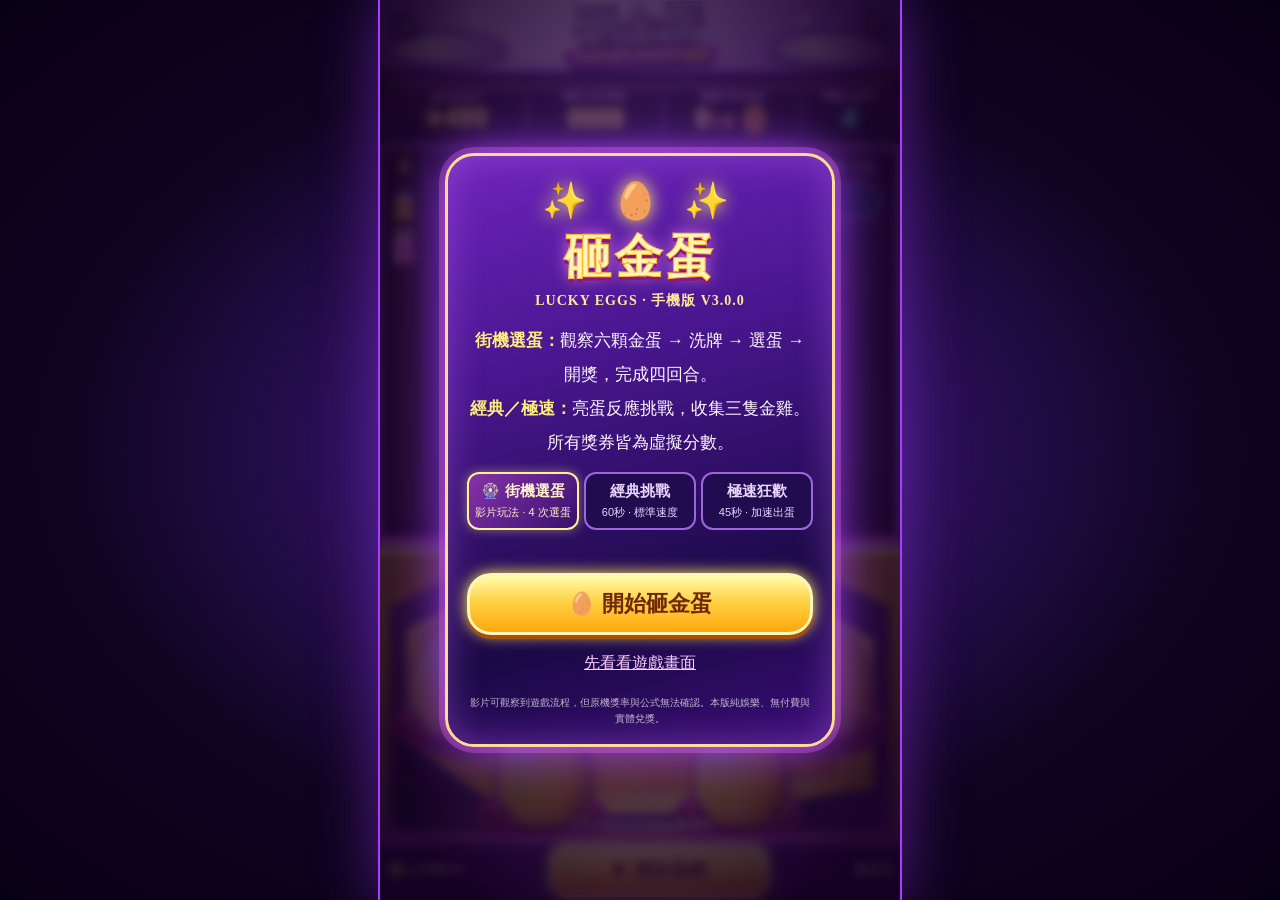
==== commit 4aa6514e: "Add files via upload" ====
--- a/index.html
+++ b/index.html
@@ -6,29 +6,29 @@
   <meta name="theme-color" content="#261054">
   <meta name="apple-mobile-web-app-capable" content="yes">
   <meta name="apple-mobile-web-app-status-bar-style" content="black-translucent">
-  <meta name="apple-mobile-web-app-title" content="砸金蛋 V2">
+  <meta name="apple-mobile-web-app-title" content="砸金蛋 V3">
   <meta name="description" content="六顆金蛋觸控遊戲：敲蛋、集獎券、獲得寶石、挑戰三隻金雞與幸運大抽獎。無付費及兌現。">
   <link rel="manifest" href="./manifest.webmanifest">
   <link rel="icon" href="./assets/icon.svg" type="image/svg+xml">
   <link rel="stylesheet" href="./styles.css">
   <script src="./game.js" defer></script>
-  <title>砸金蛋 Lucky Eggs V2｜手機街機遊戲</title>
+  <title>砸金蛋 Lucky Eggs V3｜手機街機遊戲</title>
 </head>
 <body>
 <main class="cabinet" id="app" aria-label="砸金蛋手機街機">
   <header class="marquee" aria-label="砸金蛋 Lucky Eggs">
     <div class="little-egg left" aria-hidden="true">✦</div>
-    <div class="logo"><span class="logo-cn">砸金蛋</span><span class="logo-en">LUCKY EGGS <small>V2</small></span></div>
+    <div class="logo"><span class="logo-cn">砸金蛋</span><span class="logo-en">LUCKY EGGS <small>V3</small></span></div>
     <div class="little-egg right" aria-hidden="true">✦</div>
     <button class="round-icon audio-button" id="audioButton" type="button" aria-label="切換遊戲音效">🔊</button>
     <button class="round-icon help-button" id="helpButton" type="button" aria-label="查看玩法說明">?</button>
   </header>
 
   <div class="scorebar" aria-label="遊戲狀態">
-    <div class="score-cell jackpot-cell"><span class="score-label">JACKPOT</span><b>★<span id="jackpotValue">410</span></b></div>
+    <div class="score-cell jackpot-cell"><span class="score-label">JACKPOT</span><b>★<span id="jackpotValue">490</span></b></div>
     <div class="score-cell"><span class="score-label">得分 SCORE</span><b id="scoreValue">0000</b></div>
-    <div class="score-cell golden-cell"><span class="score-label">金雞 GOLDEN</span><b><span id="goldValue">0</span><small> / 3</small> 🐤</b></div>
-    <div class="score-cell time-cell"><span class="score-label">倒數 TIME</span><b id="timeValue">60</b></div>
+    <div class="score-cell golden-cell"><span class="score-label" id="goalLabel">金雞 GOLDEN</span><b><span id="goldValue">0</span><small> / 3</small> <span id="goalIcon">🐤</span></b></div>
+    <div class="score-cell time-cell"><span class="score-label" id="timerLabel">倒數 TIME</span><b id="timeValue">60</b></div>
   </div>
 
   <section class="video-scene" id="scene" aria-label="遊戲動畫螢幕">
@@ -42,6 +42,23 @@
     <div class="stage-spot s4" data-stage="3"><span>4</span></div>
     <div class="stage-spot s5" data-stage="4"><span>5</span></div>
     <div class="stage-spot s6" data-stage="5"><span>6</span></div>
+    <div class="arcade-wheel" id="arcadeWheel" hidden aria-live="polite" aria-label="街機選蛋輪盤">
+      <div class="wheel-title" id="wheelTitle">盯著你想要的金蛋！</div>
+      <div class="wheel-disc"><div class="wheel-core">✦<small>LUCKY</small></div>
+        <div class="wheel-cup wc1"><span>🥚</span><b>?</b></div>
+        <div class="wheel-cup wc2"><span>🥚</span><b>?</b></div>
+        <div class="wheel-cup wc3"><span>🥚</span><b>?</b></div>
+        <div class="wheel-cup wc4"><span>🥚</span><b>?</b></div>
+        <div class="wheel-cup wc5"><span>🥚</span><b>?</b></div>
+        <div class="wheel-cup wc6"><span>🥚</span><b>?</b></div>
+      </div><div class="wheel-progress" id="wheelProgress">第 1 / 4 次選蛋</div>
+    </div>
+    <div class="lottery-reel" id="lotteryReel" hidden aria-live="polite">
+      <div class="reel-head">✨ 幸運大抽獎 ✨</div>
+      <div class="reel-hint">LUCKY PRIZE DRAW</div>
+      <div class="reel-slots" id="reelSlots"><span>🎟 20</span><span>🎟 40</span><span>🎟 60</span><span>🎟 80</span></div>
+      <div class="reel-win" id="reelWin">🎉 中大獎！</div>
+    </div>
     <div class="center-flash" id="centerFlash" aria-hidden="true"><div class="flash-egg">🥚</div><div class="flash-label"></div></div>
     <div class="reward-stage" id="rewardStage" aria-live="polite" aria-atomic="true" hidden>
       <div class="reward-aura"></div>
@@ -90,14 +107,15 @@
     <div class="modal-card" role="dialog" aria-modal="true" aria-labelledby="modalTitle">
       <div class="modal-deco" id="modalDeco">✨ 🥚 ✨</div>
       <h1 id="modalTitle">砸金蛋</h1>
-      <p class="modal-lead" id="modalLead">LUCKY EGGS · 街機手機版 V2</p>
+      <p class="modal-lead" id="modalLead">LUCKY EGGS · 街機手機版 V3</p>
       <div class="modal-description" id="modalDescription">
         看準亮起的金蛋，快速敲擊！<br>
-        收集 <b>3 隻金雞</b> 挑戰超級大獎。<br>
+        街機模式：<b>看蛋 → 洗牌 → 選蛋 → 開獎</b>。<br>
         加入 <b>獎券、寶石、幸運大抽獎</b> 等玩法。
       </div>
       <div class="mode-chooser" id="modeChooser" aria-label="選擇遊戲模式">
-        <button type="button" class="mode-choice selected" data-mode="classic" aria-pressed="true"><b>經典挑戰</b><small>60秒 · 標準速度</small></button>
+        <button type="button" class="mode-choice selected" data-mode="arcade" aria-pressed="true"><b>🎡 街機選蛋</b><small>影片玩法 · 4 次選蛋</small></button>
+        <button type="button" class="mode-choice" data-mode="classic" aria-pressed="false"><b>經典挑戰</b><small>60秒 · 標準速度</small></button>
         <button type="button" class="mode-choice" data-mode="rush" aria-pressed="false"><b>極速狂歡</b><small>45秒 · 加速出蛋</small></button>
       </div>
       <div class="modal-stats" id="modalStats" hidden></div>
--- a/styles.css
+++ b/styles.css
@@ -102,3 +102,36 @@
 .scene-info{top:11.7%;left:23%;width:73%;max-width:none;font-size:clamp(11px,2.8vw,14px)}
 .reward-stage{background:radial-gradient(circle at 50% 39%,#b346db 0,#5b228d 45%,#18052f 88%)}
 .logo-cn{color:#fff8fa;-webkit-text-stroke:1.8px #7842a6;text-shadow:1px 2px #50159a,-1px -1px #f7cdff,0 0 10px #ffffffaa}
+
+/* V3: filmed cabinet-inspired 6-cup roulette and 4-slot ticket draw. Original artwork in CSS. */
+.arcade-wheel[hidden],.lottery-reel[hidden]{display:none!important}
+.arcade-wheel{position:absolute;z-index:7;inset:19% 1.5% 19% 10%;display:flex;flex-direction:column;align-items:center;justify-content:center;pointer-events:none;background:radial-gradient(ellipse at 50% 58%,#122c82e8,#191052bd 71%,transparent 96%);border-radius:28px;filter:drop-shadow(0 0 15px #38bfff80)}
+.wheel-title{z-index:2;padding:4px 12px;border-radius:100px;font-weight:1000;font-size:clamp(13px,3.5vw,19px);color:#fcffff;background:linear-gradient(90deg,#183292b0,#7d31b8dc,#183292b0);text-shadow:0 0 8px #7de7ff;letter-spacing:.02em;box-shadow:0 0 12px #71beff80}
+.wheel-disc{position:relative;width:min(96%,320px);max-height:83%;aspect-ratio:1;border-radius:50%;border:6px solid #829fff;box-shadow:0 0 18px #21aeff,inset 0 0 38px #03beff;background:radial-gradient(circle,#67eaff 0 8%,#082974 9% 19%,#2f61ba 20% 24%,#1b2d81 36%,#281071 70%,#1a185a 80%);animation:wheelBreath 2.8s infinite alternate}
+.wheel-disc:before{content:"";position:absolute;inset:2%;border:2px dashed #bcf9ff99;border-radius:50%;pointer-events:none}
+.wheel-core{position:absolute;left:50%;top:50%;transform:translate(-50%,-50%);width:20%;aspect-ratio:1;border-radius:50%;display:flex;align-items:center;justify-content:center;flex-direction:column;color:#ccfdff;font-size:clamp(22px,7vw,34px);text-shadow:0 0 14px #2ac9ff;border:3px solid #b6f7ff;background:radial-gradient(circle,#0573c8,#061445);box-shadow:0 0 19px 8px #00c7ff55}
+.wheel-core small{font-size:9px;letter-spacing:1px;color:#fff}
+.wheel-cup{position:absolute;transform:translate(-50%,-50%);width:25%;aspect-ratio:1;border-radius:50%;border:3px solid #91daff;box-shadow:0 0 12px #45bbfbbb, inset 0 0 8px #86f3ff;background:radial-gradient(circle at 50% 36%,#4bc2fe,#162c8e 63%,#380c69);display:flex;flex-direction:column;align-items:center;justify-content:center;transition:filter .2s}
+.wheel-cup span{font-size:clamp(19px,6vw,32px);line-height:1;filter:drop-shadow(0 0 5px #fff38d)}.wheel-cup b{font-size:clamp(12px,3vw,18px);line-height:1.1;color:#ffef82;text-shadow:0 0 5px #ecfdff}
+.wc1{left:27%;top:17%}.wc2{left:73%;top:17%}.wc3{left:11%;top:51%}.wc4{left:89%;top:51%}.wc5{left:29%;top:81%}.wc6{left:71%;top:81%}
+.arcade-wheel.shuffling .wheel-disc{animation:arcadeSpin .5s ease-in-out 2, wheelBreath .7s infinite alternate}.arcade-wheel.shuffling .wheel-cup{filter:blur(2px) brightness(1.5)}
+.arcade-wheel.picking .wheel-cup{animation:cupPulse 1.1s infinite alternate}.wheel-progress{padding:3px 10px;border-radius:30px;background:#080d49cc;border:1px solid #8bdbff;color:#f8efff;font-size:clamp(10px,2.7vw,13px);font-weight:900;letter-spacing:.04em}
+.arcade-wheel.picking~.center-flash{z-index:11}.cabinet.arcade-mode .scene-info{top:10%;left:24%;background:#052f74cd;border-color:#65d9ff;color:#dcffff}.cabinet.arcade-mode .scene-message{color:#dcffff}
+.cabinet.arcade-mode .video-scene{background-image:linear-gradient(170deg,#0640a45e,#2d00503d 50%,#14026477),url('./assets/arcade-stage.webp')}
+.cabinet.arcade-mode .stage-spot.active{opacity:0}.cabinet.arcade-mode .egg-button.available .ring{box-shadow:0 0 14px #5afaff,0 0 22px #ffe571}.cabinet.arcade-mode .egg-button.available{filter:drop-shadow(0 0 9px #fff4bc)}
+.lottery-reel{position:absolute;z-index:12;inset:17% 3% 16% 12%;display:flex;align-items:center;justify-content:space-evenly;flex-direction:column;border:3px solid #8ee5ff;border-radius:20px;background:radial-gradient(ellipse at center,#1335c5ee 0%,#131367f7 64%,#210848f7);box-shadow:0 0 22px #4eecff,inset 0 0 36px #05cbff70;pointer-events:none;overflow:hidden}
+.lottery-reel:before{content:"";position:absolute;inset:0;background:repeating-conic-gradient(from 3deg,#24c6ff22 0 9deg,transparent 9deg 18deg);animation:reelAuras 8s linear infinite}
+.reel-head,.reel-hint,.reel-slots,.reel-win{position:relative;z-index:1}.reel-head{font-size:clamp(22px,6.2vw,32px);font-weight:1000;color:#fff2b9;text-shadow:2px 4px #cf3193,0 0 12px #5cfbff}.reel-hint{font-size:12px;letter-spacing:3px;color:#c3f9ff}.reel-slots{display:grid;grid-template-columns:repeat(4,minmax(0,1fr));width:95%;gap:4px}.reel-slots span{display:flex;align-items:center;justify-content:center;min-width:0;height:58px;padding:3px 1px;border:3px solid #94f2ff;border-radius:11px;background:linear-gradient(#6ccffe,#0985c8 49%,#1e1d7e);color:#fff9bf;font-weight:1000;font-size:clamp(12px,2.8vw,17px);white-space:nowrap;box-shadow:0 0 12px #79dfff}.lottery-reel.spinning .reel-slots span{animation:slotFlicker .21s infinite alternate}.reel-slots span.winner{background:linear-gradient(#fff8b8,#ffc23d 55%,#ed721f);border-color:white;color:#632100;box-shadow:0 0 20px #ffe682;transform:scale(1.08)}.reel-win{font-size:clamp(23px,6.8vw,36px);font-weight:1000;color:#fff3b1;text-shadow:0 0 8px #fff,0 3px #db3cb6}
+@keyframes wheelBreath{from{box-shadow:0 0 11px #21aeff,inset 0 0 25px #03beff}to{box-shadow:0 0 27px #5debff,inset 0 0 45px #37caff}}
+@keyframes arcadeSpin{0%{transform:rotate(0deg)}45%{transform:rotate(35deg)}65%{transform:rotate(-27deg)}100%{transform:rotate(0deg)}}
+@keyframes cupPulse{to{box-shadow:0 0 18px 5px #ffe586, inset 0 0 12px #bcf2ff}}
+@keyframes reelAuras{to{transform:rotate(360deg)}}@keyframes slotFlicker{to{filter:brightness(1.7);transform:translateY(-3px)}}
+/* Preserve touch targets and contrast on iPhone, and respect motion settings. */
+@media (max-height:740px){.wheel-title{font-size:12px;padding:3px 7px}.wheel-disc{max-height:78%}.reel-slots span{height:39px}.reel-head{font-size:20px}.wheel-progress{font-size:10px}}
+@media (prefers-reduced-motion:reduce){.wheel-disc,.wheel-cup,.lottery-reel:before,.reel-slots span{animation:none!important}}
+
+.mode-chooser{grid-template-columns:repeat(3,minmax(0,1fr));gap:5px}.mode-choice{padding:8px 2px;min-height:58px}.mode-choice b{font-size:clamp(11px,2.9vw,15px)}.mode-choice small{font-size:clamp(8px,2.1vw,11px)}
+
+.cabinet.arcade-mode .stage-message{display:none}
+.arcade-wheel.preview .wheel-cup span{display:block;background:none;box-shadow:none;width:auto;height:auto;min-width:0;min-height:0;font-size:clamp(19px,6vw,30px);filter:drop-shadow(0 0 6px #95f4ff)}
+.arcade-wheel:not(.preview) .wheel-cup span{display:block;width:31%;height:39%;min-width:16px;min-height:19px;background:radial-gradient(ellipse at 30% 19%,#fffdd4,#ffe843 39%,#fab310 71%,#b85b00);border-radius:52% 52% 45% 45%/58% 58% 42% 42%;font-size:0;box-shadow:inset -2px -3px 6px #9d5200,0 0 7px #ffd869;filter:none}
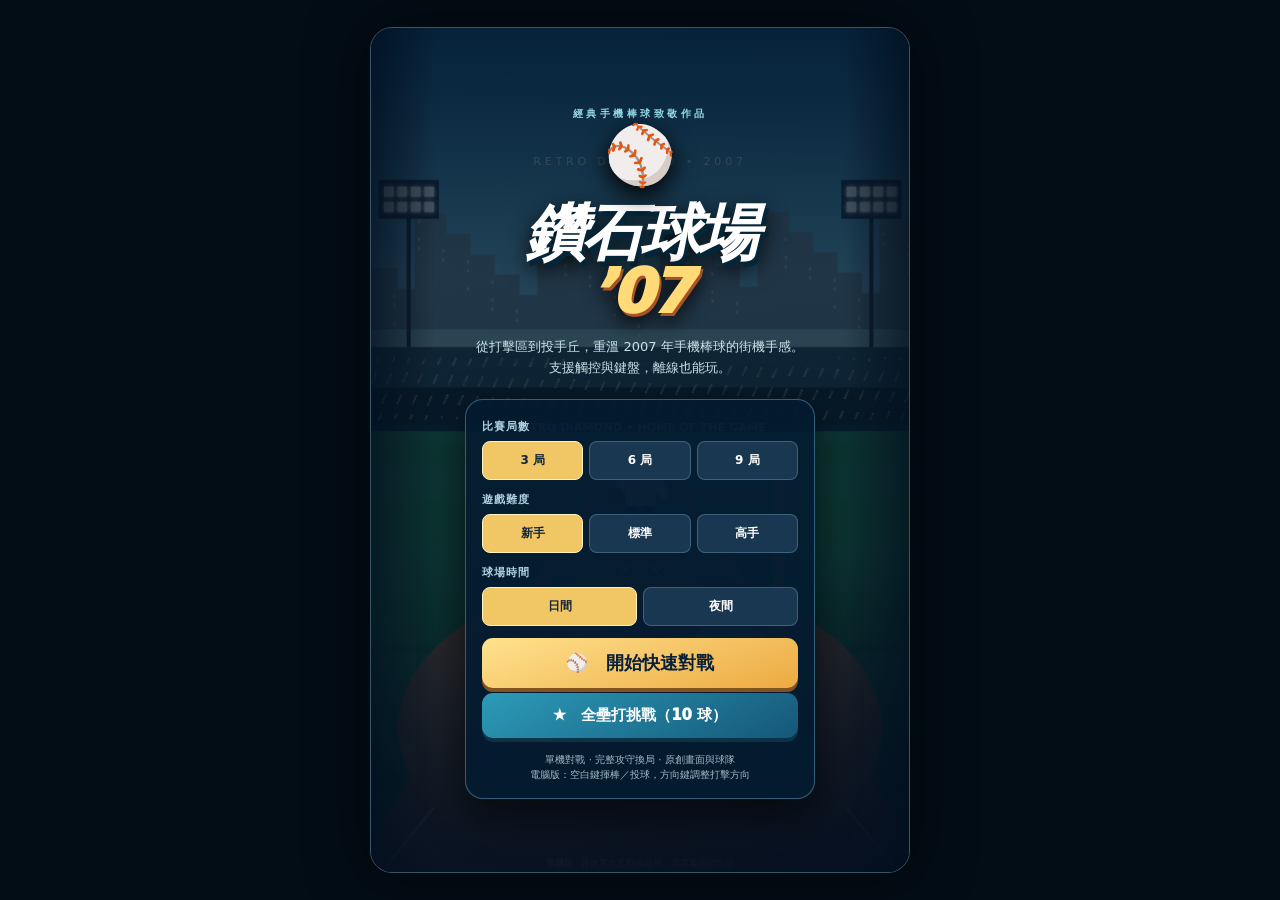
==== commit 95593470: "Add files via upload" ====
--- a/index.html
+++ b/index.html
@@ -1,130 +1,148 @@
 <!doctype html>
 <html lang="zh-Hant">
 <head>
-  <meta charset="utf-8">
-  <meta name="viewport" content="width=device-width,initial-scale=1,minimum-scale=1,maximum-scale=1,user-scalable=no,viewport-fit=cover">
-  <meta name="theme-color" content="#261054">
-  <meta name="apple-mobile-web-app-capable" content="yes">
-  <meta name="apple-mobile-web-app-status-bar-style" content="black-translucent">
-  <meta name="apple-mobile-web-app-title" content="砸金蛋 V3">
-  <meta name="description" content="六顆金蛋觸控遊戲：敲蛋、集獎券、獲得寶石、挑戰三隻金雞與幸運大抽獎。無付費及兌現。">
-  <link rel="manifest" href="./manifest.webmanifest">
-  <link rel="icon" href="./assets/icon.svg" type="image/svg+xml">
-  <link rel="stylesheet" href="./styles.css">
-  <script src="./game.js" defer></script>
-  <title>砸金蛋 Lucky Eggs V3｜手機街機遊戲</title>
+<meta charset="utf-8">
+<meta name="viewport" content="width=device-width,initial-scale=1,minimum-scale=1,maximum-scale=1,user-scalable=no,viewport-fit=cover">
+<meta name="theme-color" content="#07182b">
+<meta name="apple-mobile-web-app-capable" content="yes">
+<meta name="apple-mobile-web-app-status-bar-style" content="black-translucent">
+<title>鑽石球場 '07｜手機棒球遊戲</title>
+<link rel="manifest" href="./manifest.webmanifest">
+<link rel="apple-touch-icon" href="./icon-192.png">
+<style>
+:root{--gold:#ffd978;--light:#eaf7ff;--blue:#18c4f0;--red:#ef5365;--ink:#06121e}
+*{box-sizing:border-box;-webkit-tap-highlight-color:transparent}html,body{height:100%;margin:0;overflow:hidden;background:#030d16;color:#fff;font-family:system-ui,-apple-system,"PingFang TC","Noto Sans TC",sans-serif;touch-action:manipulation}button{font:inherit;color:inherit;border:0;cursor:pointer;touch-action:manipulation}button:focus-visible{outline:2px solid #fff;outline-offset:2px}
+#app{position:relative;width:min(100vw,540px);height:100dvh;min-height:480px;max-height:100dvh;margin:0 auto;overflow:hidden;isolation:isolate;background:#072132;box-shadow:0 0 60px #0009}#field{position:absolute;inset:0;width:100%;height:100%;display:block}#vignette{position:absolute;inset:0;pointer-events:none;background:linear-gradient(180deg,rgba(0,8,20,.4) 0%,transparent 29%,transparent 60%,rgba(0,7,16,.62) 100%)}.hidden{display:none!important}
+#hud{position:absolute;top:0;left:0;right:0;padding:calc(env(safe-area-inset-top) + 8px) 12px 0;z-index:6;pointer-events:none}.scoreboard{background:linear-gradient(145deg,#172f48ee,#091828f2);border:1px solid #8cc2d555;border-radius:12px;box-shadow:0 8px 26px #0008;display:grid;grid-template-columns:1fr auto;gap:6px;padding:10px 12px}.score-left{display:grid;gap:4px}.teamrow{display:flex;align-items:center;justify-content:space-between;gap:8px;max-width:210px;font-size:12px;font-weight:800}.teamrow b{font-size:21px;font-variant-numeric:tabular-nums}.teamrow .team-name{display:flex;align-items:center;gap:6px}.teammark{display:inline-block;width:8px;height:8px;border-radius:2px;background:#23c6ed;box-shadow:0 0 9px #23c6ed88}.teammark.orange{background:#ffb14e;box-shadow:0 0 9px #ffb14e88}.score-right{display:flex;align-items:center;gap:11px}.inning-box{text-align:center;border-left:1px solid #ffffff23;padding-left:9px}.inning-box strong{font-size:20px;display:block;line-height:1}.little{font-size:10px;color:#c3d5de;font-weight:800;letter-spacing:.09em}.basechart{width:50px;height:51px;position:relative;transform:rotate(45deg);margin:3px 6px 3px 0}.base{position:absolute;width:15px;height:15px;background:#324959;border:1.5px solid #d2deea;transform:scale(.9);border-radius:2px}.base.lit{background:#ffe47b;box-shadow:0 0 12px #ffcf68}.base.b1{top:22px;left:29px}.base.b2{top:3px;left:29px}.base.b3{top:3px;left:10px}.stats-row{display:flex;align-items:center;justify-content:space-between;margin:7px 2px 0;gap:8px}.pill{background:#061b2adc;border:1px solid #82c0d75b;padding:5px 9px;border-radius:7px;font-weight:900;font-size:12px;letter-spacing:.04em}.lamp{display:inline-block;width:8px;height:8px;border-radius:50%;margin-right:4px;background:#3b4e5b}.lamp.on.green{background:#57e2a3;box-shadow:0 0 6px #57e2a3}.lamp.on.yellow{background:#ffda66;box-shadow:0 0 6px #ffda66}.lamp.on.red{background:#ff686b;box-shadow:0 0 6px #ff686b}#pauseBtn{pointer-events:auto;display:grid;place-items:center;width:33px;height:30px;border:1px solid #9ed3e77b;background:#0c2634ed;border-radius:8px;font-size:15px}
+#message{position:absolute;top:29%;left:6%;right:6%;z-index:8;text-align:center;pointer-events:none;filter:drop-shadow(0 4px 5px #000)}#message .msg-title{font-size:clamp(25px,8vw,43px);font-weight:1000;font-style:italic;letter-spacing:.06em;color:var(--gold);-webkit-text-stroke:.7px #fff6;text-shadow:2px 3px #091725,0 0 18px #efc15444}#message .msg-sub{display:inline-block;background:#071a2be9;border:1px solid #ffffff60;border-radius:99px;padding:6px 14px;font-weight:800;font-size:12px;margin-top:8px}
+.controls{position:absolute;bottom:0;left:0;right:0;z-index:7;padding:10px 14px calc(env(safe-area-inset-bottom) + 15px);background:linear-gradient(180deg,transparent,#06131beb 20%,#05121df8);text-shadow:0 1px 3px #000}.controls-heading{display:flex;justify-content:space-between;align-items:center;font-size:12px;gap:8px;margin:7px 0 10px;color:#deecf4}.controls-heading strong{color:#fff;font-size:14px}.control-row{display:flex;gap:12px;align-items:stretch}.direction{flex:1;min-width:0;display:grid;grid-template-columns:repeat(3,1fr);gap:6px;align-content:center}.mini-button{height:42px;border:1px solid #72a3b17d;border-radius:9px;background:#152c3fe5;font-size:12px;font-weight:800}.mini-button.active{color:#091723;background:linear-gradient(#ffecae,#f6be58);border-color:#fff0c5;box-shadow:0 0 12px #ffe49b57}.action{min-width:116px;padding:13px 20px;border-radius:15px;color:#fff;background:linear-gradient(160deg,#fa7b48,#cf293e);border:2px solid #ffc0a5;box-shadow:0 5px 0 #75202c,0 8px 18px #0008;text-shadow:0 2px 2px #471b19;font-size:23px;font-weight:1000;letter-spacing:.03em;white-space:nowrap}.action:active{transform:translateY(3px);box-shadow:0 2px 0 #75202c}.action.blue{background:linear-gradient(160deg,#36c5eb,#116a9d);border-color:#9ef5ff;box-shadow:0 5px 0 #10344a,0 8px 18px #0008}.timing{height:8px;margin:5px 0 10px;border-radius:99px;overflow:hidden;background:#122b3d;border:1px solid #98c5da70;position:relative}.timing .sweet{position:absolute;left:69%;width:23%;height:100%;background:#e9c94c}.timing #timingFill{position:absolute;left:0;top:0;bottom:0;width:0;background:linear-gradient(90deg,#3caaf0,#a6f7ff)}
+#controlsPitch{padding-bottom:calc(env(safe-area-inset-bottom) + 12px)}.pitch-layout{display:grid;grid-template-columns:auto 1fr;gap:14px;align-items:center}.pitch-zone{display:grid;grid-template-columns:repeat(3,38px);grid-template-rows:repeat(3,30px);gap:3px;padding:7px;border:1px solid #eaf9ff6b;background:#0d2a3fd1;border-radius:12px;width:max-content}.zonecell{border:1px solid #a8c0d47a;background:#ffffff18;border-radius:3px}.zonecell.active{background:#ffd76d;box-shadow:inset 0 0 0 2px #fff;color:#092036}.pitch-options{display:grid;grid-template-columns:repeat(3,1fr);gap:5px}.pitch-options .mini-button{font-size:11px;height:37px}.pitch-meter{height:13px;position:relative;margin-top:10px;background:linear-gradient(90deg,#ab344b 0%,#eac26b 32%,#4adea2 46%,#4adea2 54%,#eac26b 68%,#ab344b 100%);border:2px solid #d8ecf5;border-radius:10px;overflow:hidden}.pitch-meter:after{content:"";position:absolute;left:var(--meter-pos,50%);height:100%;top:0;width:5px;background:white;box-shadow:0 0 5px #000;transform:translateX(-50%)}.pitchbottom{display:flex;gap:12px;align-items:center;margin-top:10px}.pitchbottom .action{min-width:118px}.pitchbottom small{font-size:11px;line-height:1.4;color:#e0edf1}
+#catchControls{position:absolute;bottom:calc(env(safe-area-inset-bottom) + 35px);left:0;right:0;display:flex;align-items:center;justify-content:center;z-index:7;gap:10px}.catchhint{font-size:13px;text-shadow:0 2px 4px #000;max-width:110px;font-weight:800}.catchbutton{background:linear-gradient(#3ce6bc,#16857a);border:2px solid #cbfff4;box-shadow:0 6px 0 #07574e,0 8px 15px #0008;border-radius:18px;padding:18px 28px;font-size:24px;font-weight:1000}
+.screen{position:absolute;inset:0;z-index:10;display:flex;flex-direction:column;align-items:center;justify-content:center;text-align:center;overflow-y:auto;background:linear-gradient(170deg,#020e20a8,#031323bd 65%,#020e20f0);padding:calc(env(safe-area-inset-top) + 24px) 24px calc(env(safe-area-inset-bottom) + 18px)}.screen h1{font-size:clamp(40px,12vw,61px);font-weight:1000;letter-spacing:-.055em;font-style:italic;line-height:.96;text-shadow:3px 5px #052638,0 8px 22px #000;margin:15px 0 8px}.screen h1 span{display:block;color:#ffda76;text-shadow:2px 3px #a75228,0 8px 20px #000}.overline{letter-spacing:.35em;font-size:10px;color:#93dbe6;font-weight:1000}.subline{font-size:13px;color:#c9e3e9;line-height:1.6;margin:8px 0 20px;max-width:340px}.hero-ball{font-size:58px;filter:drop-shadow(0 8px 12px #000);animation:float 2.8s ease-in-out infinite alternate}@keyframes float{from{transform:translateY(-3px)}to{transform:translateY(7px)}}.menu-panel{background:#041b30e6;border:1px solid #5a9cbf88;padding:16px;border-radius:18px;width:min(100%,350px);box-shadow:0 16px 40px #0009}.setting-label{text-align:left;color:#b0d1df;font-size:11px;font-weight:900;letter-spacing:.09em;margin:3px 0 7px}.seg{display:flex;gap:6px;margin-bottom:12px}.seg button{flex:1;border-radius:8px;background:#193750;border:1px solid #77a3bc64;font-size:12px;padding:10px 5px;font-weight:900}.seg button.active{background:#f1c765;color:#122538;border-color:#fff4be}.menu-start{display:block;width:100%;padding:13px;margin-top:5px;border-radius:11px;background:linear-gradient(160deg,#ffe28e,#edaa42);color:#092039;font-size:18px;font-weight:1000;box-shadow:0 4px 0 #805321}.menu-start.secondary{background:linear-gradient(150deg,#2c9bb8,#155779);color:#fff;box-shadow:0 4px 0 #0a3248;font-size:15px}.menu-tip{font-size:10px;color:#9ebbc7;margin:14px 0 0;line-height:1.5}.overlay-card{max-width:355px;width:100%;background:linear-gradient(140deg,#103650f2,#071929f5);border:1px solid #8acfe5ad;border-radius:19px;padding:24px 20px;box-shadow:0 15px 45px #000c}.overlay-card h2{font-size:30px;color:#ffda80;margin:6px 0 12px;font-weight:1000}.overlay-card p{font-size:14px;color:#e5f4f5;line-height:1.6;margin:8px 0 16px}.overlay-card .score-final{font-size:40px;font-weight:1000;letter-spacing:.05em}.overlay-card .extra{font-size:12px;color:#a9d1e2;line-height:1.6}.overlay-actions{display:grid;gap:10px}.overlay-actions button{padding:14px;border-radius:11px;font-weight:1000;background:#edb960;color:#0e2538}.overlay-actions button.alt{background:#1b4b67;color:#dbefff;border:1px solid #77b7d0}
+#floatingHint{position:absolute;top:23%;width:100%;text-align:center;font-size:13px;font-weight:800;pointer-events:none;text-shadow:0 2px 6px #000;z-index:5;color:#f4e9bf}#brand{position:absolute;top:15%;left:0;right:0;text-align:center;letter-spacing:.35em;font-size:11px;color:#cde8e5a3;pointer-events:none}#fieldTag{position:absolute;right:12px;top:calc(env(safe-area-inset-top) + 116px);z-index:4;font-size:9px;letter-spacing:.12em;color:#c4e1e2a6}#footInfo{position:absolute;bottom:calc(env(safe-area-inset-bottom) + 2px);left:0;right:0;text-align:center;color:#ffffff6a;font-size:9px;pointer-events:none;z-index:3}
+@media(max-height:665px){.screen h1{font-size:42px}.hero-ball{font-size:40px}.screen{padding-top:25px}.subline{margin:5px 0 10px}.menu-panel{padding:12px}.seg button{padding:7px}.menu-start{padding:9px}.controls{padding-top:5px}.controls-heading{margin:2px 0 4px}.scoreboard{padding:7px}.pitch-zone{grid-template-columns:repeat(3,33px);grid-template-rows:repeat(3,24px)}}
+@media(min-width:541px){body{display:flex;align-items:center;justify-content:center}#app{height:min(94dvh,920px);border-radius:22px;border:1px solid #375668}}
+</style>
 </head>
-<body>
-<main class="cabinet" id="app" aria-label="砸金蛋手機街機">
-  <header class="marquee" aria-label="砸金蛋 Lucky Eggs">
-    <div class="little-egg left" aria-hidden="true">✦</div>
-    <div class="logo"><span class="logo-cn">砸金蛋</span><span class="logo-en">LUCKY EGGS <small>V3</small></span></div>
-    <div class="little-egg right" aria-hidden="true">✦</div>
-    <button class="round-icon audio-button" id="audioButton" type="button" aria-label="切換遊戲音效">🔊</button>
-    <button class="round-icon help-button" id="helpButton" type="button" aria-label="查看玩法說明">?</button>
-  </header>
-
-  <div class="scorebar" aria-label="遊戲狀態">
-    <div class="score-cell jackpot-cell"><span class="score-label">JACKPOT</span><b>★<span id="jackpotValue">490</span></b></div>
-    <div class="score-cell"><span class="score-label">得分 SCORE</span><b id="scoreValue">0000</b></div>
-    <div class="score-cell golden-cell"><span class="score-label" id="goalLabel">金雞 GOLDEN</span><b><span id="goldValue">0</span><small> / 3</small> <span id="goalIcon">🐤</span></b></div>
-    <div class="score-cell time-cell"><span class="score-label" id="timerLabel">倒數 TIME</span><b id="timeValue">60</b></div>
-  </div>
-
-  <section class="video-scene" id="scene" aria-label="遊戲動畫螢幕">
-    <div class="ribbon-left" aria-label="集滿三隻金雞，挑戰超級大獎"><span>➜</span><strong>集滿 <em>3</em> 隻金雞</strong><strong>挑戰超級大獎</strong></div>
-    <div class="scene-lights" aria-hidden="true"></div>
-    <div class="arcade-status"><span class="status-led"></span><span id="modeLabel">經典模式 · 60 秒</span></div>
-    <div class="scene-info" id="sceneInfo" aria-live="polite">看準亮起的金蛋，立即點擊！</div>
-    <div class="stage-spot s1" data-stage="0"><span>1</span></div>
-    <div class="stage-spot s2" data-stage="1"><span>2</span></div>
-    <div class="stage-spot s3" data-stage="2"><span>3</span></div>
-    <div class="stage-spot s4" data-stage="3"><span>4</span></div>
-    <div class="stage-spot s5" data-stage="4"><span>5</span></div>
-    <div class="stage-spot s6" data-stage="5"><span>6</span></div>
-    <div class="arcade-wheel" id="arcadeWheel" hidden aria-live="polite" aria-label="街機選蛋輪盤">
-      <div class="wheel-title" id="wheelTitle">盯著你想要的金蛋！</div>
-      <div class="wheel-disc"><div class="wheel-core">✦<small>LUCKY</small></div>
-        <div class="wheel-cup wc1"><span>🥚</span><b>?</b></div>
-        <div class="wheel-cup wc2"><span>🥚</span><b>?</b></div>
-        <div class="wheel-cup wc3"><span>🥚</span><b>?</b></div>
-        <div class="wheel-cup wc4"><span>🥚</span><b>?</b></div>
-        <div class="wheel-cup wc5"><span>🥚</span><b>?</b></div>
-        <div class="wheel-cup wc6"><span>🥚</span><b>?</b></div>
-      </div><div class="wheel-progress" id="wheelProgress">第 1 / 4 次選蛋</div>
-    </div>
-    <div class="lottery-reel" id="lotteryReel" hidden aria-live="polite">
-      <div class="reel-head">✨ 幸運大抽獎 ✨</div>
-      <div class="reel-hint">LUCKY PRIZE DRAW</div>
-      <div class="reel-slots" id="reelSlots"><span>🎟 20</span><span>🎟 40</span><span>🎟 60</span><span>🎟 80</span></div>
-      <div class="reel-win" id="reelWin">🎉 中大獎！</div>
-    </div>
-    <div class="center-flash" id="centerFlash" aria-hidden="true"><div class="flash-egg">🥚</div><div class="flash-label"></div></div>
-    <div class="reward-stage" id="rewardStage" aria-live="polite" aria-atomic="true" hidden>
-      <div class="reward-aura"></div>
-      <div class="reward-hero" id="rewardHero">🥚</div>
-      <div class="reward-kicker" id="rewardKicker">LUCKY EGGS</div>
-      <div class="reward-title" id="rewardTitle">幸運大抽獎</div>
-      <div class="reward-value" id="rewardValue">+36</div>
-      <div class="reward-subtitle" id="rewardSubtitle">張獎券</div>
-      <div class="ticket-rain" id="ticketRain" aria-hidden="true"></div>
-    </div>
-    <div class="big-countdown" id="bigCountdown" aria-hidden="true" hidden>3</div>
-    <div class="stage-message" id="stageMessage" aria-live="polite">集滿 3 隻金雞，挑戰超級大獎！</div>
-    <div class="scene-bottom">
-      <div class="ticket-chip">🎟 <span id="ticketValue">0</span> <small>獎券</small></div>
-      <div class="gem-chip">💎 <span id="gemValue">0</span> <small>寶石</small></div>
-      <div class="hit-chip">🔥 <span id="comboValue">0</span> <small>連擊</small></div>
-    </div>
-    <div class="round-progress"><div id="roundProgress"></div></div>
-  </section>
-
-  <section class="egg-console" aria-label="六顆可敲擊金蛋">
-    <div class="console-outline" aria-hidden="true"></div>
-    <div class="console-sparkles" aria-hidden="true">✦ <span>✧</span> ✦</div>
-    <div class="egg-grid" id="eggGrid">
-      <button type="button" class="egg-button e1" data-index="0" aria-label="敲擊第一顆金蛋"><span class="ring"></span><span class="egg-shape"><i></i></span><span class="egg-number">1</span></button>
-      <button type="button" class="egg-button e2" data-index="1" aria-label="敲擊第二顆金蛋"><span class="ring"></span><span class="egg-shape"><i></i></span><span class="egg-number">2</span></button>
-      <button type="button" class="egg-button e3" data-index="2" aria-label="敲擊第三顆金蛋"><span class="ring"></span><span class="egg-shape"><i></i></span><span class="egg-number">3</span></button>
-      <button type="button" class="egg-button e4" data-index="3" aria-label="敲擊第四顆金蛋"><span class="ring"></span><span class="egg-shape"><i></i></span><span class="egg-number">4</span></button>
-      <button type="button" class="egg-button e5" data-index="4" aria-label="敲擊第五顆金蛋"><span class="ring"></span><span class="egg-shape"><i></i></span><span class="egg-number">5</span></button>
-      <button type="button" class="egg-button e6" data-index="5" aria-label="敲擊第六顆金蛋"><span class="ring"></span><span class="egg-shape"><i></i></span><span class="egg-number">6</span></button>
-    </div>
-    <div class="coin-basket" aria-hidden="true"><span class="basket-rim"></span><span class="basket-coins">🪙 🪙 🪙</span><span class="basket-label">LUCKY</span></div>
-    <div class="console-tip" id="consoleTip">螢幕亮哪顆蛋，就點下方對應位置</div>
-  </section>
-
-  <footer class="machine-footer">
-    <div class="credit-count">🪙 <strong id="creditValue">∞</strong><small>免費試玩</small></div>
-    <button class="start-button" id="startButton" type="button">▶ 開始遊戲</button>
-    <div class="best-count">最佳 <strong id="bestValue">0</strong></div>
-  </footer>
-
-  <div class="toast" id="toast" role="status" aria-live="polite"></div>
-  <canvas id="particleCanvas" aria-hidden="true"></canvas>
-  <div class="modal-layer" id="modalLayer">
-    <div class="modal-shade"></div>
-    <div class="modal-card" role="dialog" aria-modal="true" aria-labelledby="modalTitle">
-      <div class="modal-deco" id="modalDeco">✨ 🥚 ✨</div>
-      <h1 id="modalTitle">砸金蛋</h1>
-      <p class="modal-lead" id="modalLead">LUCKY EGGS · 街機手機版 V3</p>
-      <div class="modal-description" id="modalDescription">
-        看準亮起的金蛋，快速敲擊！<br>
-        街機模式：<b>看蛋 → 洗牌 → 選蛋 → 開獎</b>。<br>
-        加入 <b>獎券、寶石、幸運大抽獎</b> 等玩法。
-      </div>
-      <div class="mode-chooser" id="modeChooser" aria-label="選擇遊戲模式">
-        <button type="button" class="mode-choice selected" data-mode="arcade" aria-pressed="true"><b>🎡 街機選蛋</b><small>影片玩法 · 4 次選蛋</small></button>
-        <button type="button" class="mode-choice" data-mode="classic" aria-pressed="false"><b>經典挑戰</b><small>60秒 · 標準速度</small></button>
-        <button type="button" class="mode-choice" data-mode="rush" aria-pressed="false"><b>極速狂歡</b><small>45秒 · 加速出蛋</small></button>
-      </div>
-      <div class="modal-stats" id="modalStats" hidden></div>
-      <button class="modal-play" id="modalAction" type="button">🥚 開始砸金蛋</button>
-      <button class="modal-secondary" id="modalSecondary" type="button" hidden>返回主畫面</button>
-      <button class="modal-share" id="modalShare" type="button" hidden>↗ 分享本局成績</button>
-      <p class="modal-footnote" id="modalFootnote">遊戲內獎券、寶石及彩金僅為虛擬分數，無現金、實體獎品或兌換機制。</p>
-    </div>
-  </div>
+<body><main id="app" aria-label="鑽石球場手機棒球遊戲">
+<canvas id="field" aria-label="棒球場動態畫面"></canvas><div id="vignette"></div><div id="brand">RETRO DIAMOND • 2007</div>
+<div id="hud" class="hidden">
+ <div class="scoreboard"><div class="score-left">
+  <div class="teamrow"><span class="team-name"><i class="teammark"></i>海港飛鷹</span><b id="pScore">0</b></div>
+  <div class="teamrow"><span class="team-name"><i class="teammark orange"></i>都會猛虎</span><b id="cScore">0</b></div>
+ </div><div class="score-right"><div class="inning-box"><span class="little">局數</span><strong id="inning">1▲</strong><span class="little" id="inningsTotal">共 3 局</span></div><div class="basechart"><span id="b3" class="base b3"></span><span id="b2" class="base b2"></span><span id="b1" class="base b1"></span></div></div></div>
+ <div class="stats-row"><div class="pill" id="countStat">B 0　S 0　O 0</div><div class="pill" id="batStat">打擊中</div><button id="pauseBtn" aria-label="暫停遊戲">Ⅱ</button></div>
+</div>
+<div id="fieldTag">ARCADE / ORIGINAL BUILD</div>
+<div id="floatingHint" class="hidden"></div>
+<div id="message" class="hidden"><div class="msg-title" id="msgTitle"></div><div class="msg-sub" id="msgSub"></div></div>
+<section id="menu" class="screen">
+ <div class="overline">經典手機棒球致敬作品</div><div class="hero-ball">⚾</div><h1>鑽石球場 <span>’07</span></h1>
+ <p class="subline">從打擊區到投手丘，重溫 2007 年手機棒球的街機手感。支援觸控與鍵盤，離線也能玩。</p>
+ <div class="menu-panel">
+  <div class="setting-label">比賽局數</div><div class="seg" data-setting="innings"><button data-value="3" class="active">3 局</button><button data-value="6">6 局</button><button data-value="9">9 局</button></div>
+  <div class="setting-label">遊戲難度</div><div class="seg" data-setting="difficulty"><button data-value="0" class="active">新手</button><button data-value="1">標準</button><button data-value="2">高手</button></div>
+  <div class="setting-label">球場時間</div><div class="seg" data-setting="light"><button data-value="day" class="active">日間</button><button data-value="night">夜間</button></div>
+  <button class="menu-start" id="startMatch">⚾　開始快速對戰</button><button class="menu-start secondary" id="startDerby">★　全壘打挑戰（10 球）</button>
+  <div class="menu-tip">單機對戰 · 完整攻守換局 · 原創畫面與球隊<br>電腦版：空白鍵揮棒／投球，方向鍵調整打擊方向</div>
+ </div>
+</section>
+<section id="controlsBat" class="controls hidden">
+ <div class="controls-heading"><strong id="batHeading">看球出手！</strong><span id="pitchLabel">等待投手投球</span></div>
+ <div class="timing"><div class="sweet"></div><div id="timingFill"></div></div>
+ <div class="control-row"><div class="direction"><button class="mini-button" data-dir="-1">← 拉打</button><button class="mini-button active" data-dir="0">中間</button><button class="mini-button" data-dir="1">反向 →</button></div><button class="action" id="swingBtn">揮棒！</button></div>
+</section>
+<section id="controlsPitch" class="controls hidden">
+ <div class="controls-heading"><strong>選球種、瞄準九宮格，再抓準指針投球</strong></div>
+ <div class="pitch-layout"><div class="pitch-zone" id="pitchZone" aria-label="投球落點九宮格"></div><div><div class="setting-label">球種選擇</div><div class="pitch-options"><button class="mini-button active" data-pitch="fast">快速球</button><button class="mini-button" data-pitch="curve">曲球</button><button class="mini-button" data-pitch="change">變速球</button></div><div class="setting-label" style="margin-top:9px">準度（綠色最準）</div><div class="pitch-meter" id="pitchMeter"></div></div></div>
+ <div class="pitchbottom"><small id="pitchInfo">角落球較難擊中；準度差可能形成壞球。</small><button class="action blue" id="throwBtn">投球！</button></div>
+</section>
+<div id="catchControls" class="hidden"><div class="catchhint">看到落球時機，按接球防守！</div><button class="catchbutton" id="catchBtn">✦ 接球！</button></div>
+<section id="overlay" class="screen hidden"><div class="overlay-card"><div class="overline" id="ovEyebrow">攻守交換</div><h2 id="ovTitle">下半局</h2><p id="ovDesc"></p><div class="score-final" id="ovScore"></div><p class="extra" id="ovExtra"></p><div class="overlay-actions"><button id="ovPrimary">繼續比賽</button><button class="alt" id="ovSecondary">回到主選單</button></div></div></section>
+<div id="footInfo">單機版 · 音效首次互動後啟用 · 非原廠授權作品</div>
 </main>
-</body>
-</html>
+<script>
+(()=>{'use strict';
+const $=s=>document.querySelector(s), $$=s=>[...document.querySelectorAll(s)];
+const el={app:$('#app'),canvas:$('#field'),ctx:$('#field').getContext('2d'),menu:$('#menu'),hud:$('#hud'),bat:$('#controlsBat'),pitch:$('#controlsPitch'),catch:$('#catchControls'),overlay:$('#overlay'),message:$('#message'),hint:$('#floatingHint')};
+const cfg={innings:3,difficulty:0,light:'day'};
+let g={screen:'menu',stage:'idle',mode:'match',paused:false,clock:0,st:0,playerScore:0,cpuScore:0,inning:1,half:'top',outs:0,strikes:0,balls:0,bases:[false,false,false],direction:0,pitchType:'fast',target:4,pitchObj:null,flight:null,derbyPitches:0,derbyHR:0,derbyBest:0,phaseCallback:null,notice:null,last:0,swingTime:0,swung:false,tryCatch:false};
+let vw=400,vh=800,ratio=1,audio=null,audioOn=true;
+function saveBest(){try{localStorage.setItem('rd07best',String(g.derbyBest))}catch(e){}}
+function loadBest(){try{return Number(localStorage.getItem('rd07best')||0)}catch(e){return 0}}
+function rand(a,b){return a+Math.random()*(b-a)}
+function clamp(x,a,b){return Math.max(a,Math.min(b,x))}
+function show(id,on){$(id).classList.toggle('hidden',!on)}
+function sfx(kind){if(!audioOn)return;try{if(!audio)audio=new (window.AudioContext||window.webkitAudioContext)();if(audio.state==='suspended')audio.resume();const t=audio.currentTime;const notes=kind==='hit'?[260,420,680]:kind==='homer'?[392,523,659,784]:kind==='bad'?[240,180]:kind==='pitch'?[420,200]:kind==='good'?[550,620]:[360];notes.forEach((hz,i)=>{const o=audio.createOscillator(),v=audio.createGain();o.type=kind==='hit'?'triangle':'sine';o.frequency.setValueAtTime(hz,t+i*.085);v.gain.setValueAtTime(.0001,t+i*.085);v.gain.exponentialRampToValueAtTime(.055,t+i*.085+.012);v.gain.exponentialRampToValueAtTime(.0001,t+i*.085+.13);o.connect(v);v.connect(audio.destination);o.start(t+i*.085);o.stop(t+i*.085+.15)})}catch(e){}}
+function resize(){const box=el.app.getBoundingClientRect();vw=box.width;vh=box.height;ratio=Math.min(devicePixelRatio||1,2);el.canvas.width=Math.round(vw*ratio);el.canvas.height=Math.round(vh*ratio);el.ctx.setTransform(ratio,0,0,ratio,0,0)}
+window.addEventListener('resize',resize);resize();
+function setScreen(s){g.screen=s;show('#menu',s==='menu');show('#hud',s!=='menu'&&s!=='overlay' ? true : s==='overlay'&&g.mode==='match');show('#controlsBat',s==='bat');show('#controlsPitch',s==='pitch');show('#catchControls',s==='flight'&&g.flight?.owner==='cpu'&&g.flight?.catchable);show('#overlay',s==='overlay');show('#brand',s==='menu');show('#fieldTag',s!=='menu');show('#footInfo',s==='menu');updateHud();}
+function setupGame(mode){const best=loadBest();g={...g,screen:'bat',stage:'ready',mode,paused:false,clock:0,st:0,playerScore:0,cpuScore:0,inning:1,half:'top',outs:0,strikes:0,balls:0,bases:[false,false,false],direction:0,pitchType:'fast',target:4,pitchObj:null,flight:null,derbyPitches:0,derbyHR:0,derbyBest:best,phaseCallback:null,notice:null,swung:false,tryCatch:false};show('#message',false);show('#floatingHint',false);setDirection(0);setPitchType('fast');setTarget(4);setScreen('bat');updateHud();startCpuPitch();}
+function updateHud(){if(g.mode==='derby'){ $('#pScore').textContent=String(g.derbyHR);$('#cScore').textContent=String(Math.max(0,10-g.derbyPitches));$('#inning').textContent='HR';$('#inningsTotal').textContent='10 球挑戰';$('#countStat').textContent=`投球 ${g.derbyPitches}/10`;$('#batStat').textContent=`最佳 ${g.derbyBest} 發`;$('.teamrow .team-name').textContent='⚾ 全壘打數';$$('.teamrow')[1].querySelector('.team-name').textContent='　剩餘球數';}else{ $('#pScore').textContent=g.playerScore;$('#cScore').textContent=g.cpuScore;$('#inning').textContent=g.inning+(g.half==='top'?'▲':'▼');$('#inningsTotal').textContent=`共 ${cfg.innings} 局`;$('#countStat').textContent=`B ${g.balls}　S ${g.strikes}　O ${g.outs}`;$('#batStat').textContent=g.half==='top'?'我方打擊':'我方投球';$$('.teamrow')[0].querySelector('.team-name').innerHTML='<i class="teammark"></i>海港飛鷹';$$('.teamrow')[1].querySelector('.team-name').innerHTML='<i class="teammark orange"></i>都會猛虎';}for(let i=1;i<=3;i++)$('#b'+i).classList.toggle('lit',g.bases[i-1]);}
+function setDirection(d){g.direction=d;$$('[data-dir]').forEach(b=>b.classList.toggle('active',Number(b.dataset.dir)===d));}
+function setPitchType(p){g.pitchType=p;$$('[data-pitch]').forEach(b=>b.classList.toggle('active',b.dataset.pitch===p));}
+function setTarget(n){g.target=n;$$('.zonecell').forEach(b=>b.classList.toggle('active',Number(b.dataset.target)===n));}
+function setHint(s,visible=true){el.hint.textContent=s;el.hint.classList.toggle('hidden',!visible)}
+function announce(title,detail){$('#msgTitle').textContent=title;$('#msgSub').textContent=detail||'';show('#message',true);}
+function hideAnnouncement(){show('#message',false)}
+function enterResult(title,desc,fn,delay=1.22){g.stage='result';g.st=0;g.phaseCallback=fn;g.resultDuration=delay;announce(title,desc);updateHud();}
+function continueAfterResult(){hideAnnouncement();const fn=g.phaseCallback;g.phaseCallback=null;if(fn)fn();}
+function resetCount(){g.strikes=0;g.balls=0;updateHud();}
+function atBatDone(out=false){resetCount();if(out){g.outs++;sfx('bad')}updateHud();if(g.outs>=3){advanceHalf();return true}return false}
+function afterPlay(){if(g.mode==='derby'){if(g.derbyPitches>=10){finishGame();return}setScreen('bat');startCpuPitch();return;}if(g.outs>=3)return;if(g.half==='top'){setScreen('bat');startCpuPitch()}else{setScreen('pitch');g.stage='aim';g.st=0;setHint('選擇球種、目標後點「投球」');}}
+function advanceHalf(){g.stage='idle';if(g.half==='top'){g.half='bottom'}else{if(g.inning>=cfg.innings&&g.playerScore!==g.cpuScore){finishGame();return}if(g.inning>=cfg.innings+2){finishGame();return}g.inning++;g.half='top'}g.outs=0;g.balls=0;g.strikes=0;g.bases=[false,false,false];updateHud();const offense=g.half==='top'?'我方上場打擊':'輪到我方投球';openOverlay('攻守交換',g.inning+(g.half==='top'?' 局上半':' 局下半'),offense+'。三人出局後就會換邊。',`${g.playerScore}　:　${g.cpuScore}`,'依照球數與攻守策略，爭取勝利！','繼續比賽',()=>{if(g.half==='top'){setScreen('bat');startCpuPitch()}else{setScreen('pitch');g.stage='aim';setHint('選擇球種、目標後點「投球」');}},true);}
+function finishGame(){g.stage='idle';if(g.mode==='derby'){g.derbyBest=Math.max(g.derbyBest,g.derbyHR);saveBest();openOverlay('全壘打挑戰',g.derbyHR>=5?'重砲轟炸！':'本次挑戰完成',`10 次投球共擊出 ${g.derbyHR} 支全壘打。`,`⚾ ${g.derbyHR} HR`,`個人最佳：${g.derbyBest} 支`,'再挑戰一次',()=>setupGame('derby'),false);}else{let won=g.playerScore>g.cpuScore,draw=g.playerScore===g.cpuScore;openOverlay('比賽結束',draw?'平手！':won?'勝利！':'再接再厲',won?'海港飛鷹贏得本場對決！':draw?'雙方鏖戰難分高下。':'都會猛虎守住勝利。',`${g.playerScore}　:　${g.cpuScore}`,`${g.inning} 局比賽結束　·　海港飛鷹 vs 都會猛虎`,'重新比賽',()=>setupGame('match'),false);}sfx('homer')}
+function openOverlay(eyebrow,title,desc,score,extra,button,primary,allowResume){g.paused=false;$('#ovEyebrow').textContent=eyebrow;$('#ovTitle').textContent=title;$('#ovDesc').textContent=desc;$('#ovScore').textContent=score;$('#ovExtra').textContent=extra;$('#ovPrimary').textContent=button;$('#ovPrimary').onclick=primary;$('#ovSecondary').textContent='返回主選單';$('#ovSecondary').onclick=()=>returnMenu();setScreen('overlay');g.overlayIsPause=false;}
+function returnMenu(){g.stage='idle';g.paused=false;hideAnnouncement();setHint('',false);setScreen('menu')}
+function togglePause(){if(g.screen==='menu'||g.screen==='overlay')return;let oldScreen=g.screen;g.paused=true;openOverlay('暫停中','中場休息',`目前 ${g.inning} 局${g.half==='top'?'上':'下'}半，${g.outs} 人出局。`,`${g.playerScore}　:　${g.cpuScore}`,'手機可直接點選操作，電腦按空白鍵。','繼續比賽',()=>{setScreen(oldScreen);g.paused=false;},true);g.paused=true;g.overlayIsPause=true;}
+function startCpuPitch(){g.stage='windup';g.st=0;g.swung=false;g.pitchObj={duration:rand(1.07,1.25)+(cfg.difficulty===0?.18:cfg.difficulty===2?-.10:0),kind:['快速球','曲球','變速球'][Math.floor(Math.random()*3)],endX:rand(-.8,.8),endY:rand(-.4,.4),strike:Math.random()<(.76-cfg.difficulty*.04)};if(!g.pitchObj.strike)g.pitchObj.endX=(Math.random()<.5?-1:1)*rand(1.15,1.65);$('#pitchLabel').textContent='投手準備中…';$('#batHeading').textContent=g.mode==='derby'?`全壘打挑戰 ${g.derbyPitches+1}/10`:'看球出手！';$('#timingFill').style.width='0%';setHint('',false);}
+function finishMissedPitch(swung,reason){if(g.mode==='derby'){g.derbyPitches++;sfx('bad');enterResult('沒有擊中',`${g.derbyPitches}/10 球 · ${reason}`,afterPlay,1);return}if(swung||g.pitchObj.strike){g.strikes++;if(g.strikes>=3){enterResult('三振出局！','揮棒落空 / 第三好球',()=>{if(!atBatDone(true))afterPlay()});}else enterResult('好球！',`好球 ${g.strikes} · 壞球 ${g.balls}`,afterPlay,.95);sfx('bad')}else{g.balls++;if(g.balls>=4){advanceRunners(1,true,'player');enterResult('四壞保送','打者安全上壘',()=>{resetCount();afterPlay()});}else enterResult('壞球！',`壞球 ${g.balls} · 好球 ${g.strikes}`,afterPlay,.95);}updateHud();}
+function foulBall(){if(g.mode==='derby'){g.derbyPitches++;enterResult('界外球！',`${g.derbyPitches}/10 球`,afterPlay,1);return}g.strikes=Math.min(2,g.strikes+1);enterResult('界外球！',`好球 ${g.strikes} · 壞球 ${g.balls}`,afterPlay,1);sfx('pitch');updateHud();}
+function swing(){if(g.screen!=='bat'||g.stage!=='travel'||g.swung||g.paused)return;g.swung=true;const p=clamp(g.st/g.pitchObj.duration,0,2);g.swingTime=.25;const sweet=cfg.difficulty===0?.27:cfg.difficulty===1?.21:.17;const delta=Math.abs(p-.88);if(delta>sweet*1.8){finishMissedPitch(true,p<.88?'太早揮棒':'揮棒太晚');return}if(delta>sweet*1.10){foulBall();return}const accuracy=clamp(1-delta/sweet,0,1);const r=Math.random();let outcome;if(accuracy>.72&&r<(.19+accuracy*.20)){outcome='homer'}else if(accuracy>.40&&r<(.38+accuracy*.18)){outcome='double'}else if(accuracy>.73&&r<.07){outcome='triple'}else if(r<(.19+cfg.difficulty*.065)){outcome='flyout'}else if(r<(.3+cfg.difficulty*.10)){outcome='groundout'}else{outcome='single'};if(g.pitchObj.endX>1.1&&Math.random()<.3)outcome='foul';if(outcome==='foul'){foulBall();return}createFlight(outcome,'player',accuracy);sfx(outcome==='homer'?'homer':'hit');}
+function throwPitch(){if(g.screen!=='pitch'||g.stage!=='aim'||g.paused)return;let meter=.5+.48*Math.sin(g.clock*5.7);let acc=1-Math.abs(meter-.5)*2;g.pitchObj={duration:.93,kind:g.pitchType,accuracy:acc,target:g.target,meter,hit:null};g.stage='delivery';g.st=0;setHint(`投球中 · 準度 ${Math.round(acc*100)}%`);sfx('pitch')}
+function resolveCpuBatter(){let p=g.pitchObj;let corner=[0,2,6,8].includes(p.target);let edge=[0,1,2,3,5,6,7,8].includes(p.target);let risky=(1-p.accuracy)*.55;let strike=Math.random()<(.93-risky-(corner?.08:0));let swingOdds=strike?.83:.21;let cpuSwing=Math.random()<swingOdds;if(!cpuSwing){if(strike){g.strikes++;if(g.strikes>=3){enterResult('見逃三振！','第三好球！',()=>{if(!atBatDone(true))afterPlay()});}else enterResult('好球！',`好球 ${g.strikes}`,afterPlay,.95);}else{g.balls++;if(g.balls>=4){advanceRunners(1,true,'cpu');const walkoff=g.mode==='match'&&g.inning>=cfg.innings&&g.half==='bottom'&&g.cpuScore>g.playerScore;enterResult('四壞保送',walkoff?'再見保送！對手取得致勝分':'對手獲得一壘',()=>{resetCount();if(walkoff)finishGame();else afterPlay()});}else enterResult('壞球！',`壞球 ${g.balls}`,afterPlay,.95);}updateHud();return;}
+let hitChance=clamp(.75 - p.accuracy*.23 - (edge?.07:0) -(p.kind==='curve'?.085:0)-(p.kind==='change'?.06:0)+cfg.difficulty*.075,.23,.83);if(Math.random()>hitChance){g.strikes++;if(g.strikes>=3){enterResult('揮空三振！','這球漂亮地騙過打者',()=>{if(!atBatDone(true))afterPlay()});}else enterResult('揮棒落空！',`好球 ${g.strikes}`,afterPlay,.97);sfx('good');updateHud();return}if(Math.random()<.15){foulCpu();return}let r=Math.random();let outcome=r<.16?'groundout':r<.29?'flyout':r<.77?'single':r<.95?'double':'homer';createFlight(outcome,'cpu',rand(.42,.9));sfx(outcome==='homer'?'homer':'hit');}
+function foulCpu(){g.strikes=Math.min(2,g.strikes+1);enterResult('界外球！',`好球 ${g.strikes} · 壞球 ${g.balls}`,afterPlay,.95);updateHud();}
+function createFlight(outcome,owner,power){g.flight={outcome,owner,power,t:0,dir:owner==='player'?g.direction:Math.round(rand(-1,1)),catchable:owner==='cpu'&&['single','double','flyout'].includes(outcome),caught:false,catchAttempted:false,catchSuccess:false};g.stage='flight';g.st=0;setScreen('flight');setHint(owner==='cpu'&&g.flight.catchable?'守備時間！球落地前抓準時機':'球擊出去了！',true);}
+function fieldCatch(){if(g.screen!=='flight'||g.paused||!g.flight?.catchable||g.flight.catchAttempted)return;g.flight.catchAttempted=true;const t=g.st/1.60;g.flight.catchSuccess=t>.57&&t<.90;if(g.flight.catchSuccess){g.flight.caught=true;announce('精彩接殺！','成功抓到接球時機');sfx('good')}else{announce('接球時機不對','必須在球快落下時出手！');sfx('bad')}show('#catchControls',false);}
+function advanceRunners(n,force,owner){const isPlayer=owner==='player';let score=0;const nb=[false,false,false];if(force){for(let i=2;i>=0;i--){if(g.bases[i]){if(i===2&&g.bases[0]&&g.bases[1])score++;else if(i===1&&g.bases[0])nb[2]=true;else if(i===0)nb[1]=true;else nb[i]=true;}}nb[0]=true;}else{for(let i=2;i>=0;i--){if(g.bases[i]){let dest=i+n;if(dest>=3)score++;else nb[dest]=true;}}if(n>=4)score++;else nb[n-1]=true;}g.bases=nb;if(isPlayer)g.playerScore+=score;else g.cpuScore+=score;updateHud();return score;}
+function resolveFlight(){setHint('',false);show('#catchControls',false);let f=g.flight;if(!f)return;let outcome=f.caught?'flyout':f.outcome;if(f.owner==='cpu'&&f.catchable&&!f.caught&&f.outcome==='flyout')outcome='single';g.flight=null;let headline='',detail='';if(outcome==='flyout'||outcome==='groundout'){g.outs++;headline=outcome==='flyout'?'高飛球出局！':'滾地球出局！';detail='守備員完成封殺';sfx('bad');resetCount();}else{let amount={single:1,double:2,triple:3,homer:4}[outcome];let scored=advanceRunners(amount,false,f.owner);headline={single:'安打！',double:'二壘安打！',triple:'三壘安打！',homer:'全壘打！'}[outcome];detail=scored?`這一棒帶回 ${scored} 分！`:'打者安全上壘';if(g.mode==='derby'){g.derbyPitches++;if(outcome==='homer'){g.derbyHR++;detail=`第 ${g.derbyPitches} 球 · 本輪 ${g.derbyHR} 支全壘打`}else detail=`第 ${g.derbyPitches} 球 · 非全壘打`;g.bases=[false,false,false];}resetCount();}if(g.mode==='derby'&&(outcome==='flyout'||outcome==='groundout'))g.derbyPitches++;updateHud();if(g.mode==='match'&&f.owner==='cpu'&&g.inning>=cfg.innings&&g.half==='bottom'&&g.cpuScore>g.playerScore){enterResult('再見安打！','對手在最後半局取得領先',finishGame,1.5);return}enterResult(headline,detail,()=>{if(g.mode==='match'&&g.outs>=3){advanceHalf()}else afterPlay()},1.37);}
+function meterPosition(){return .5+.48*Math.sin(g.clock*5.7)}
+function update(dt){if(g.screen==='menu'||g.screen==='overlay'||g.paused)return;g.clock+=dt;g.st+=dt;if(g.screen==='bat'){
+ if(g.stage==='windup'&&g.st>.72){g.stage='travel';g.st=0;$('#pitchLabel').textContent=g.pitchObj.kind+' · 注意落點';sfx('pitch')}
+ else if(g.stage==='travel'){let p=g.st/g.pitchObj.duration;$('#timingFill').style.width=clamp(p*100,0,100)+'%';$('#pitchLabel').textContent=p>.70&&p<1.05?'◆ 現在可以揮棒！':p<.70?'球正在靠近…':'快要進壘！';if(p>1.14&&!g.swung)finishMissedPitch(false,'目送進壘');}
+ }else if(g.screen==='pitch'){$('#pitchMeter').style.setProperty('--meter-pos',(meterPosition()*100)+'%');if(g.stage==='delivery'&&g.st>.93)resolveCpuBatter()}
+ else if(g.screen==='flight'){if(g.st>1.60)resolveFlight()}
+ if(g.stage==='result'&&g.st>g.resultDuration)continueAfterResult();if(g.swingTime>0)g.swingTime=Math.max(0,g.swingTime-dt);
+}
+function drawSky(ctx,w,h){let night=cfg.light==='night';let grad=ctx.createLinearGradient(0,0,0,h*.54);if(night){grad.addColorStop(0,'#07132d');grad.addColorStop(.60,'#193d67');grad.addColorStop(1,'#ad727a')}else{grad.addColorStop(0,'#1274a9');grad.addColorStop(.62,'#76bed5');grad.addColorStop(1,'#f6c580')}ctx.fillStyle=grad;ctx.fillRect(0,0,w,h);if(night){ctx.fillStyle='#fff9dc';for(let i=0;i<43;i++){const x=((i*71+23)%419)/419*w,y=((i*113+29)%223)/600*h;ctx.globalAlpha=.4+(i%4)*.15;ctx.fillRect(x,y,1.5,1.5)}ctx.globalAlpha=1;}const skylineY=h*.357;for(let i=0;i<23;i++){const x=i/22*w-5,bh=((i*37+17)%47+13)/100*h*.24;ctx.fillStyle=night?'#12324e':'#668c9c';ctx.fillRect(x,skylineY-bh,w*.058,bh);ctx.fillStyle=night?'#ddc16e88':'#d6dcd29e';for(let z=0;z<4;z++)if((z+i)%3!==0)ctx.fillRect(x+3,skylineY-bh+6+z*9,2,3)} }
+function drawLights(ctx,w,h){let night=cfg.light==='night';for(const side of [-1,1]){const x=side===-1?w*.07:w*.93,y=h*.215;ctx.strokeStyle='#233746';ctx.lineWidth=4;ctx.beginPath();ctx.moveTo(x,h*.46);ctx.lineTo(x,y);ctx.stroke();ctx.fillStyle='#18334b';ctx.fillRect(x-w*.056,y-h*.035,w*.112,h*.046);for(let i=0;i<4;i++)for(let j=0;j<2;j++){ctx.fillStyle=night?'#fffbd5':'#e8fdff';ctx.shadowColor=night?'#fff8c6':'#faffff';ctx.shadowBlur=night?18:5;ctx.fillRect(x-w*.046+i*w*.025,y-h*.027+j*h*.018,w*.018,h*.012)}ctx.shadowBlur=0;}}
+function drawCrowd(ctx,w,h){ctx.fillStyle='#2a5362';ctx.beginPath();ctx.moveTo(0,h*.378);ctx.lineTo(w,h*.378);ctx.lineTo(w,h*.493);ctx.quadraticCurveTo(w*.5,h*.462,0,h*.493);ctx.closePath();ctx.fill();ctx.fillStyle='#112b35';ctx.fillRect(0,h*.426,w,h*.05);for(let i=0;i<420;i++){const xx=((i*83+13)%463)/463*w,yy=(.39+((i*53+29)%73)/1000)*h;let colors=['#f6dbb4','#e89782','#6ab6ce','#d5eea0','#e3e4ff'];ctx.fillStyle=colors[i%5];ctx.globalAlpha=.55;ctx.fillRect(xx,yy,1.9,2.3)}ctx.globalAlpha=1;ctx.fillStyle='#0f3a4b';ctx.fillRect(0,h*.47,w,h*.017);ctx.fillStyle='#fff7d6';ctx.font=`bold ${Math.max(9,w*.021)}px system-ui`;ctx.textAlign='center';ctx.fillText('RETRO DIAMOND • HOME OF THE GAME',w*.50,h*.478);}
+function polygon(ctx,pts,fill,stroke,lineWidth=1){ctx.beginPath();ctx.moveTo(pts[0][0],pts[0][1]);pts.slice(1).forEach(p=>ctx.lineTo(p[0],p[1]));ctx.closePath();if(fill){ctx.fillStyle=fill;ctx.fill()}if(stroke){ctx.strokeStyle=stroke;ctx.lineWidth=lineWidth;ctx.stroke()}}
+function drawBatField(ctx,w,h){drawSky(ctx,w,h);drawLights(ctx,w,h);drawCrowd(ctx,w,h);const cy=h*.478;ctx.fillStyle='#1d7e54';ctx.fillRect(0,cy,w,h-cy);for(let i=0;i<9;i++){let y=cy+(h-cy)*Math.pow(i/9,1.7);ctx.fillStyle=i%2?'#228d57':'#278e61';ctx.fillRect(0,y,w,(h-cy)/9+2);}polygon(ctx,[[w*.48,cy],[w*.52,cy],[w*1.04,h],[w*-.04,h]],'#a46d4d');polygon(ctx,[[w*.49,cy],[w*.51,cy],[w*.75,h*.75],[w*.25,h*.75]],'#3c925f');ctx.strokeStyle='#f4e6c9';ctx.lineWidth=2.3;ctx.beginPath();ctx.moveTo(w*.5,h*.62);ctx.lineTo(w*.02,h);ctx.moveTo(w*.5,h*.62);ctx.lineTo(w*.98,h);ctx.stroke();ctx.fillStyle='#9d6645';ctx.beginPath();ctx.ellipse(w*.5,h*.61,w*.1,h*.028,0,0,Math.PI*2);ctx.fill();ctx.fillStyle='#fff7df';ctx.fillRect(w*.49,h*.60,w*.02,h*.004);ctx.fillStyle='#b17a55';ctx.beginPath();ctx.ellipse(w*.5,h*.83,w*.45,h*.18,0,0,Math.PI*2);ctx.fill();ctx.fillStyle='#f7f0da';polygon(ctx,[[w*.47,h*.817],[w*.53,h*.817],[w*.532,h*.836],[w*.50,h*.85],[w*.468,h*.836]],'#f5e6cf');
+ // Strike-zone target floating above plate
+ const sw=w*.16,sh=h*.116,sx=w*.5-sw/2,sy=h*.692;ctx.strokeStyle='#e5fbff73';ctx.lineWidth=1;ctx.setLineDash([4,5]);ctx.strokeRect(sx,sy,sw,sh);ctx.setLineDash([]);
+ // Players in scene
+ drawPerson(ctx,w*.5,h*.591,w*.056,'#f5efe8','#10283f',false,Math.sin(g.clock*3)*.13);
+ drawPerson(ctx,w*.665,h*.828,w*.096,'#e5f0f9','#122f51',true,g.swingTime>0?.86:0);
+ drawPerson(ctx,w*.40,h*.832,w*.089,'#ce7f70','#263b59',false,.12);
+ // Pitch ball projected toward viewer
+ if(g.screen==='bat'&&g.stage==='travel'){let p=clamp(g.st/g.pitchObj.duration,0,1.14);let ey=h*(.608+p*.205),ex=w*.5+(g.pitchObj.endX*(p*p)*w*.12);let r=w*(.009+.022*Math.pow(p,2));ctx.save();ctx.shadowBlur=12+15*p;ctx.shadowColor='#ffffffa5';ctx.fillStyle='#fff5e0';ctx.beginPath();ctx.arc(ex,ey,r,0,Math.PI*2);ctx.fill();ctx.strokeStyle='#be6155';ctx.lineWidth=Math.max(1,r*.12);ctx.beginPath();ctx.arc(ex-r*.12,ey,r*.68,-1.3,1.3);ctx.stroke();ctx.restore();}
+ if(g.screen==='bat'&&g.stage==='windup'){ctx.fillStyle='#f4f8ff7f';ctx.textAlign='center';ctx.font=`bold ${Math.max(12,w*.03)}px system-ui`;ctx.fillText('投手準備投球...',w*.5,h*.53)}
+}
+function drawPerson(ctx,x,y,scale,shirt,pants,batter,anim=0){ctx.save();ctx.translate(x,y);let k=scale/22;ctx.scale(k,k);ctx.fillStyle='#07152677';ctx.beginPath();ctx.ellipse(0,0,23,7,0,0,7);ctx.fill();ctx.lineCap='round';ctx.strokeStyle=pants;ctx.lineWidth=8;ctx.beginPath();ctx.moveTo(-6,-15);ctx.lineTo(-9,0);ctx.moveTo(5,-15);ctx.lineTo(10,0);ctx.stroke();ctx.fillStyle=shirt;polygon(ctx,[[-12,-42],[13,-42],[11,-15],[-10,-15]],shirt);ctx.strokeStyle=shirt;ctx.lineWidth=8;ctx.beginPath();ctx.moveTo(-11,-36);ctx.lineTo(-18,-22);ctx.moveTo(11,-36);ctx.lineTo(17,-24);ctx.stroke();ctx.fillStyle='#e1aa7c';ctx.beginPath();ctx.arc(0,-51,9,0,Math.PI*2);ctx.fill();ctx.fillStyle=pants;ctx.fillRect(-11,-61,22,6);ctx.beginPath();ctx.ellipse(0,-57,14,3,0,0,7);ctx.fill();if(batter){ctx.save();ctx.translate(18,-32);ctx.rotate(-.38-anim*1.9);ctx.strokeStyle='#d9ac70';ctx.lineWidth=5;ctx.beginPath();ctx.moveTo(0,10);ctx.lineTo(31,-70);ctx.stroke();ctx.restore();}else{ctx.fillStyle='#754631';ctx.beginPath();ctx.arc(-18,-22,7,0,Math.PI*2);ctx.fill();}ctx.restore();}
+function drawPitchField(ctx,w,h){drawSky(ctx,w,h);drawLights(ctx,w,h);drawCrowd(ctx,w,h);ctx.fillStyle='#227d4c';ctx.fillRect(0,h*.47,w,h*.53);for(let i=0;i<9;i++){let y=h*(.47+.53*i/9);ctx.fillStyle=i%2?'#2c9b5a':'#218652';ctx.fillRect(0,y,w,h*.063)}polygon(ctx,[[w*.45,h*.51],[w*.55,h*.51],[w*.92,h],[w*.08,h]],'#b47850');polygon(ctx,[[w*.47,h*.52],[w*.53,h*.52],[w*.67,h*.75],[w*.33,h*.75]],'#2f9c5f');ctx.strokeStyle='#fff4d7';ctx.lineWidth=2;ctx.beginPath();ctx.moveTo(w*.5,h*.55);ctx.lineTo(0,h*.94);ctx.moveTo(w*.5,h*.55);ctx.lineTo(w,h*.94);ctx.stroke();ctx.fillStyle='#f5e5ce';polygon(ctx,[[w*.49,h*.55],[w*.51,h*.55],[w*.5,h*.566]],'#f7e9d5');drawPerson(ctx,w*.50,h*.60,w*.075,'#f3f2e7','#194b75',true,.30);drawPerson(ctx,w*.51,h*.85,w*.19,'#e7f3ff','#1b4165',false,Math.sin(g.clock*5)*.3);
+ const zx=w*.50,zy=h*.52,zw=w*.24,zh=h*.165;ctx.strokeStyle='#ecfaff9f';ctx.lineWidth=1.7;ctx.strokeRect(zx-zw/2,zy-zh*.65,zw,zh);ctx.strokeStyle='#edfcff5c';ctx.beginPath();for(let z=1;z<3;z++){ctx.moveTo(zx-zw/2+z*zw/3,zy-zh*.65);ctx.lineTo(zx-zw/2+z*zw/3,zy+zh*.35);ctx.moveTo(zx-zw/2,zy-zh*.65+z*zh/3);ctx.lineTo(zx+zw/2,zy-zh*.65+z*zh/3)}ctx.stroke();if(g.screen==='pitch'&&g.stage==='delivery'){let t=clamp(g.st/.93,0,1);let bx=w*.5+(g.target%3-1)*w*.036*t,by=h*(.81-t*.30);ctx.fillStyle='#fff7e9';ctx.shadowColor='white';ctx.shadowBlur=12;ctx.beginPath();ctx.arc(bx,by,w*(.022-.014*t),0,7);ctx.fill();ctx.shadowBlur=0;}}
+function drawFlightField(ctx,w,h){drawSky(ctx,w,h);drawLights(ctx,w,h);drawCrowd(ctx,w,h);ctx.fillStyle='#197044';ctx.fillRect(0,h*.47,w,h*.53);let cx=w*.5,homeY=h*.83,farY=h*.17;ctx.fillStyle='#227c47';ctx.beginPath();ctx.moveTo(cx,homeY);ctx.lineTo(-w*.32,h*.20);ctx.quadraticCurveTo(cx,farY-h*.22,w*1.32,h*.20);ctx.closePath();ctx.fill();ctx.fillStyle='#1b854f';for(let i=0;i<6;i++){ctx.beginPath();ctx.moveTo(cx,homeY);ctx.arc(cx,homeY,h*(.2+i*.065),-Math.PI*.78,-Math.PI*.22,false);ctx.closePath();if(i%2===0)ctx.fill()};const first=[w*.73,h*.64],second=[cx,h*.47],third=[w*.27,h*.64],home=[cx,homeY];polygon(ctx,[home,first,second,third],'#a56e4b','#f6e8c8',2);polygon(ctx,[[cx,h*.79],[w*.69,h*.64],[cx,h*.51],[w*.31,h*.64]],'#257d4a');for(let base of [home,first,second,third]){ctx.fillStyle='#f4e6d0';ctx.fillRect(base[0]-3,base[1]-3,6,6)}for(let [fx,fy] of [[.27,.36],[.5,.29],[.73,.36],[.5,.56],[.38,.62],[.62,.62],[.5,.77]]){drawPerson(ctx,w*fx,h*fy,w*.047,'#efe8de','#234560',false,0)}let t=clamp(g.st/1.60,0,1);const f=g.flight;if(f){let landX=w*(.50+f.dir*(f.outcome==='homer'?.38:.25)),landY=h*(f.outcome==='homer'?.16:f.outcome==='double'?.25:.43);let x=cx+(landX-cx)*t,y=homeY+(landY-homeY)*t;const loft=h*.22*Math.sin(Math.PI*t);ctx.fillStyle='#001b197a';ctx.beginPath();ctx.ellipse(x,y,8+12*t,4+5*t,0,0,7);ctx.fill();ctx.fillStyle='#fff';ctx.shadowBlur=15;ctx.shadowColor='#fff8bd';ctx.beginPath();ctx.arc(x,y-loft,5+2*t,0,7);ctx.fill();ctx.shadowBlur=0;ctx.strokeStyle='#ffffff78';ctx.lineWidth=2;ctx.beginPath();ctx.moveTo(x-7,y-loft+6);ctx.lineTo(x-18,y-loft+18);ctx.stroke();if(f.catchable){ctx.strokeStyle=f.catchSuccess?'#46e8ad':'#ffda74';ctx.lineWidth=3;ctx.beginPath();ctx.arc(landX,landY,13+Math.sin(g.clock*7)*3,0,7);ctx.stroke();}}}
+function drawFrame(){const ctx=el.ctx,w=vw,h=vh;ctx.clearRect(0,0,w,h);if(g.screen==='flight')drawFlightField(ctx,w,h);else if(g.screen==='pitch'||(g.screen==='overlay'&&g.half==='bottom'))drawPitchField(ctx,w,h);else drawBatField(ctx,w,h);let grad=ctx.createLinearGradient(0,0,w,0);grad.addColorStop(0,'#000e18b2');grad.addColorStop(.12,'#00000000');grad.addColorStop(.88,'#00000000');grad.addColorStop(1,'#000d14b2');ctx.fillStyle=grad;ctx.fillRect(0,0,w,h);}
+function loop(time){let dt=Math.min((time-(g.last||time))/1000,.06);g.last=time;update(dt);drawFrame();requestAnimationFrame(loop)}
+// Events
+$$('.seg').forEach(group=>group.addEventListener('click',e=>{let b=e.target.closest('button[data-value]');if(!b)return;const key=group.dataset.setting;cfg[key]=key==='innings'||key==='difficulty'?Number(b.dataset.value):b.dataset.value;group.querySelectorAll('button').forEach(x=>x.classList.toggle('active',x===b));sfx('good')}));
+$('#startMatch').addEventListener('click',()=>{sfx('good');setupGame('match')});$('#startDerby').addEventListener('click',()=>{sfx('good');setupGame('derby')});$('#swingBtn').addEventListener('pointerdown',e=>{e.preventDefault();swing()});$('#swingBtn').addEventListener('click',e=>e.preventDefault());$$('[data-dir]').forEach(b=>b.addEventListener('click',()=>setDirection(Number(b.dataset.dir))));$$('[data-pitch]').forEach(b=>b.addEventListener('click',()=>setPitchType(b.dataset.pitch)));
+const zone=$('#pitchZone');for(let i=0;i<9;i++){const b=document.createElement('button');b.className='zonecell'+(i===4?' active':'');b.dataset.target=i;b.setAttribute('aria-label',`投球位置第 ${i+1} 格`);b.addEventListener('click',()=>setTarget(i));zone.appendChild(b)}$('#throwBtn').addEventListener('pointerdown',e=>{e.preventDefault();throwPitch()});$('#catchBtn').addEventListener('pointerdown',e=>{e.preventDefault();fieldCatch()});$('#pauseBtn').addEventListener('click',togglePause);
+$('#field').addEventListener('pointerdown',e=>{if(g.screen==='bat')swing();else if(g.screen==='flight')fieldCatch();});document.addEventListener('keydown',e=>{const code=e.code;if(['Space','ArrowLeft','ArrowRight','ArrowUp','ArrowDown'].includes(code))e.preventDefault();if(code==='Escape'||code==='KeyP'){if(g.screen==='overlay'&&g.overlayIsPause)$('#ovPrimary').click();else togglePause();return}if(g.screen==='bat'){if(code==='Space')swing();if(code==='ArrowLeft')setDirection(-1);if(code==='ArrowRight')setDirection(1);if(code==='ArrowUp')setDirection(0)}else if(g.screen==='pitch'){if(code==='Space')throwPitch();if(code==='Digit1')setPitchType('fast');if(code==='Digit2')setPitchType('curve');if(code==='Digit3')setPitchType('change');}else if(g.screen==='flight'&&code==='Space')fieldCatch()});document.addEventListener('visibilitychange',()=>{g.last=0;if(document.hidden&&g.screen!=='menu'&&g.screen!=='overlay')togglePause()});
+setScreen('menu');requestAnimationFrame(loop);
+if('serviceWorker' in navigator && location.protocol.startsWith('http')){navigator.serviceWorker.register('./sw.js').catch(()=>{});}
+})();
+</script>
+</body></html>
